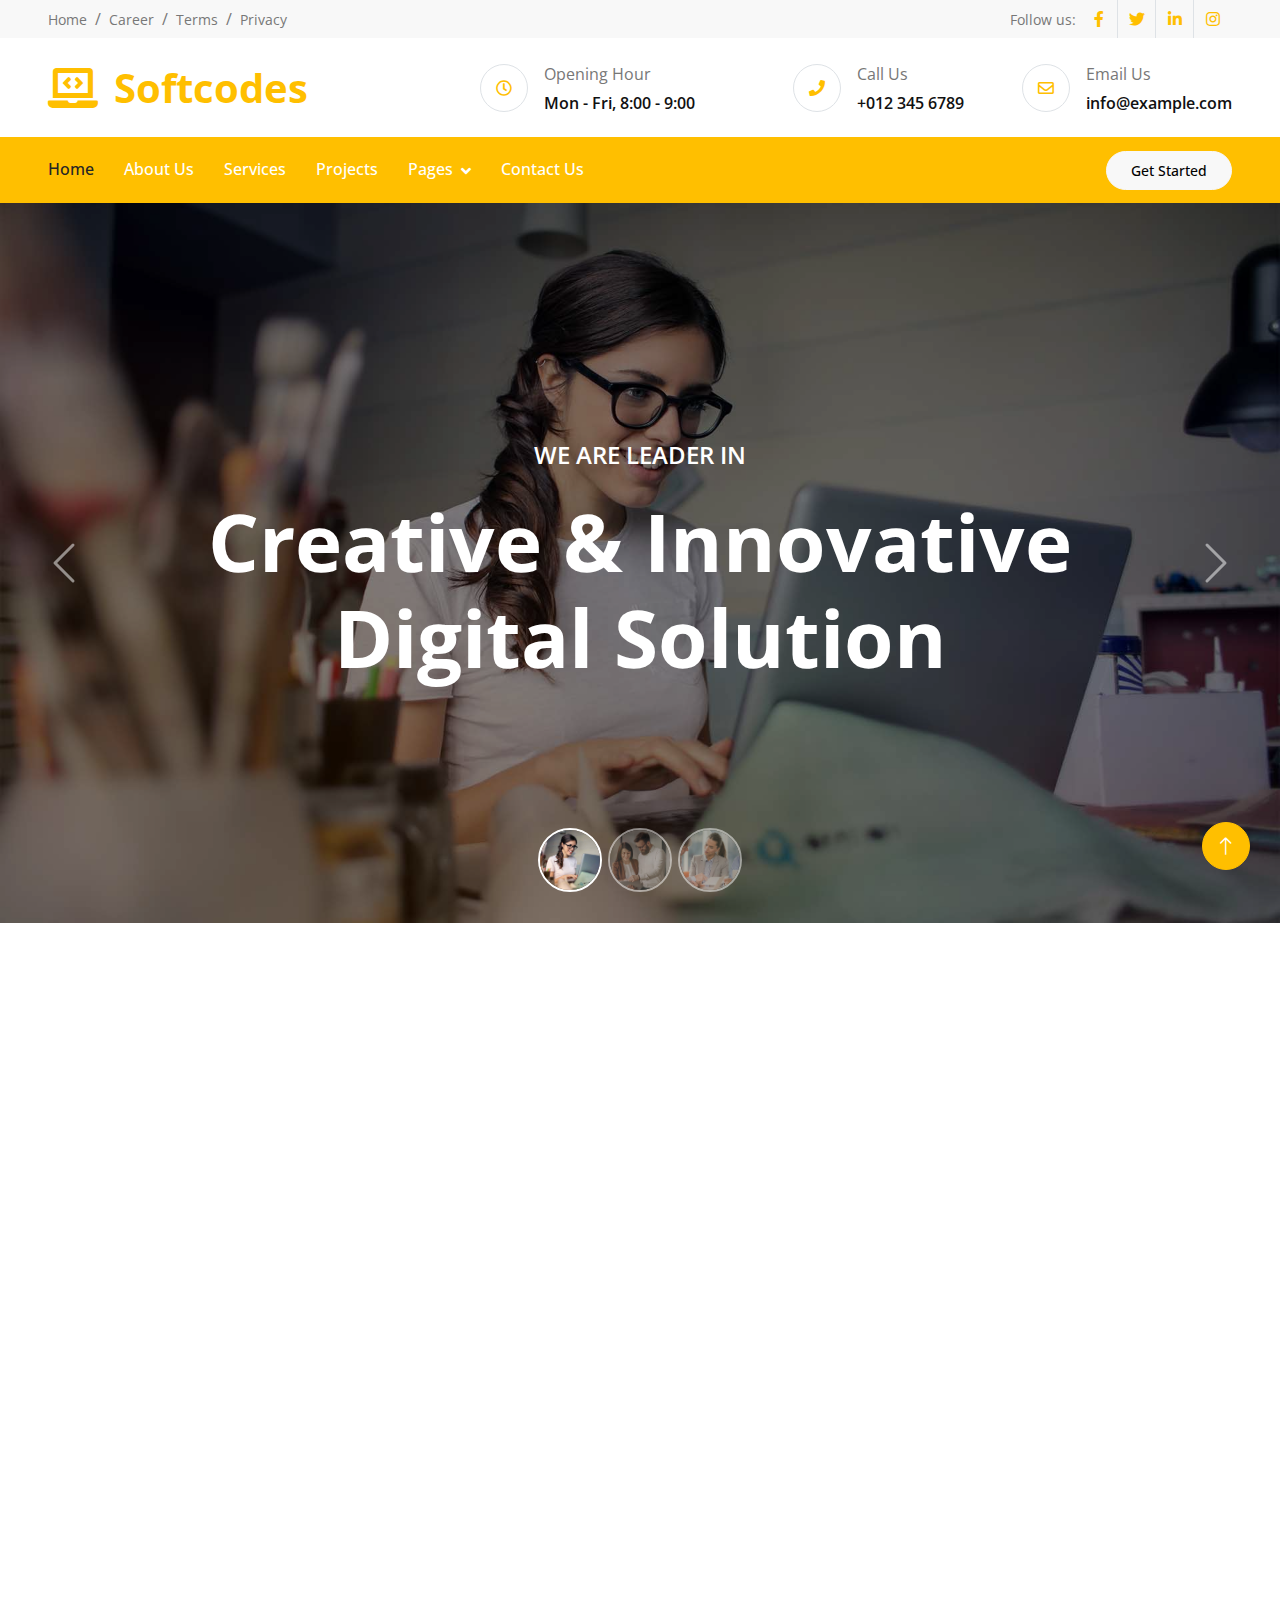
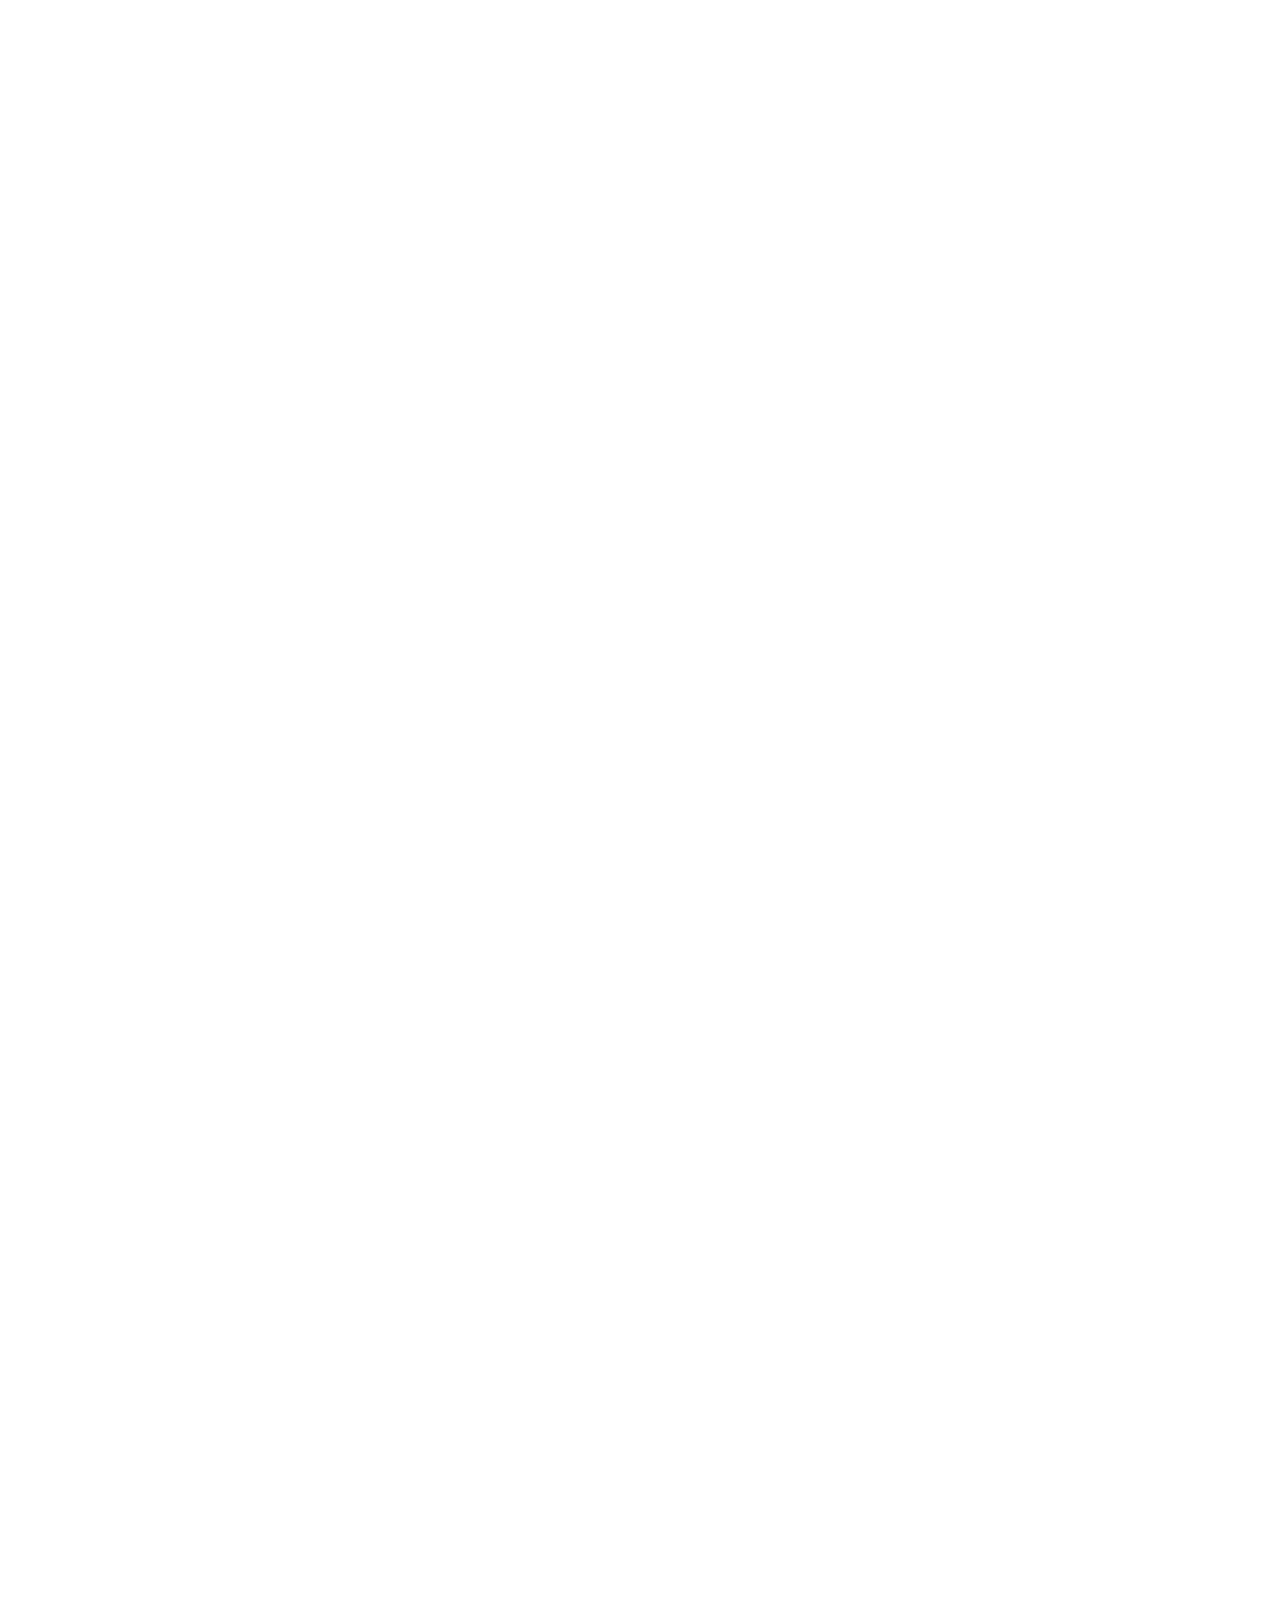
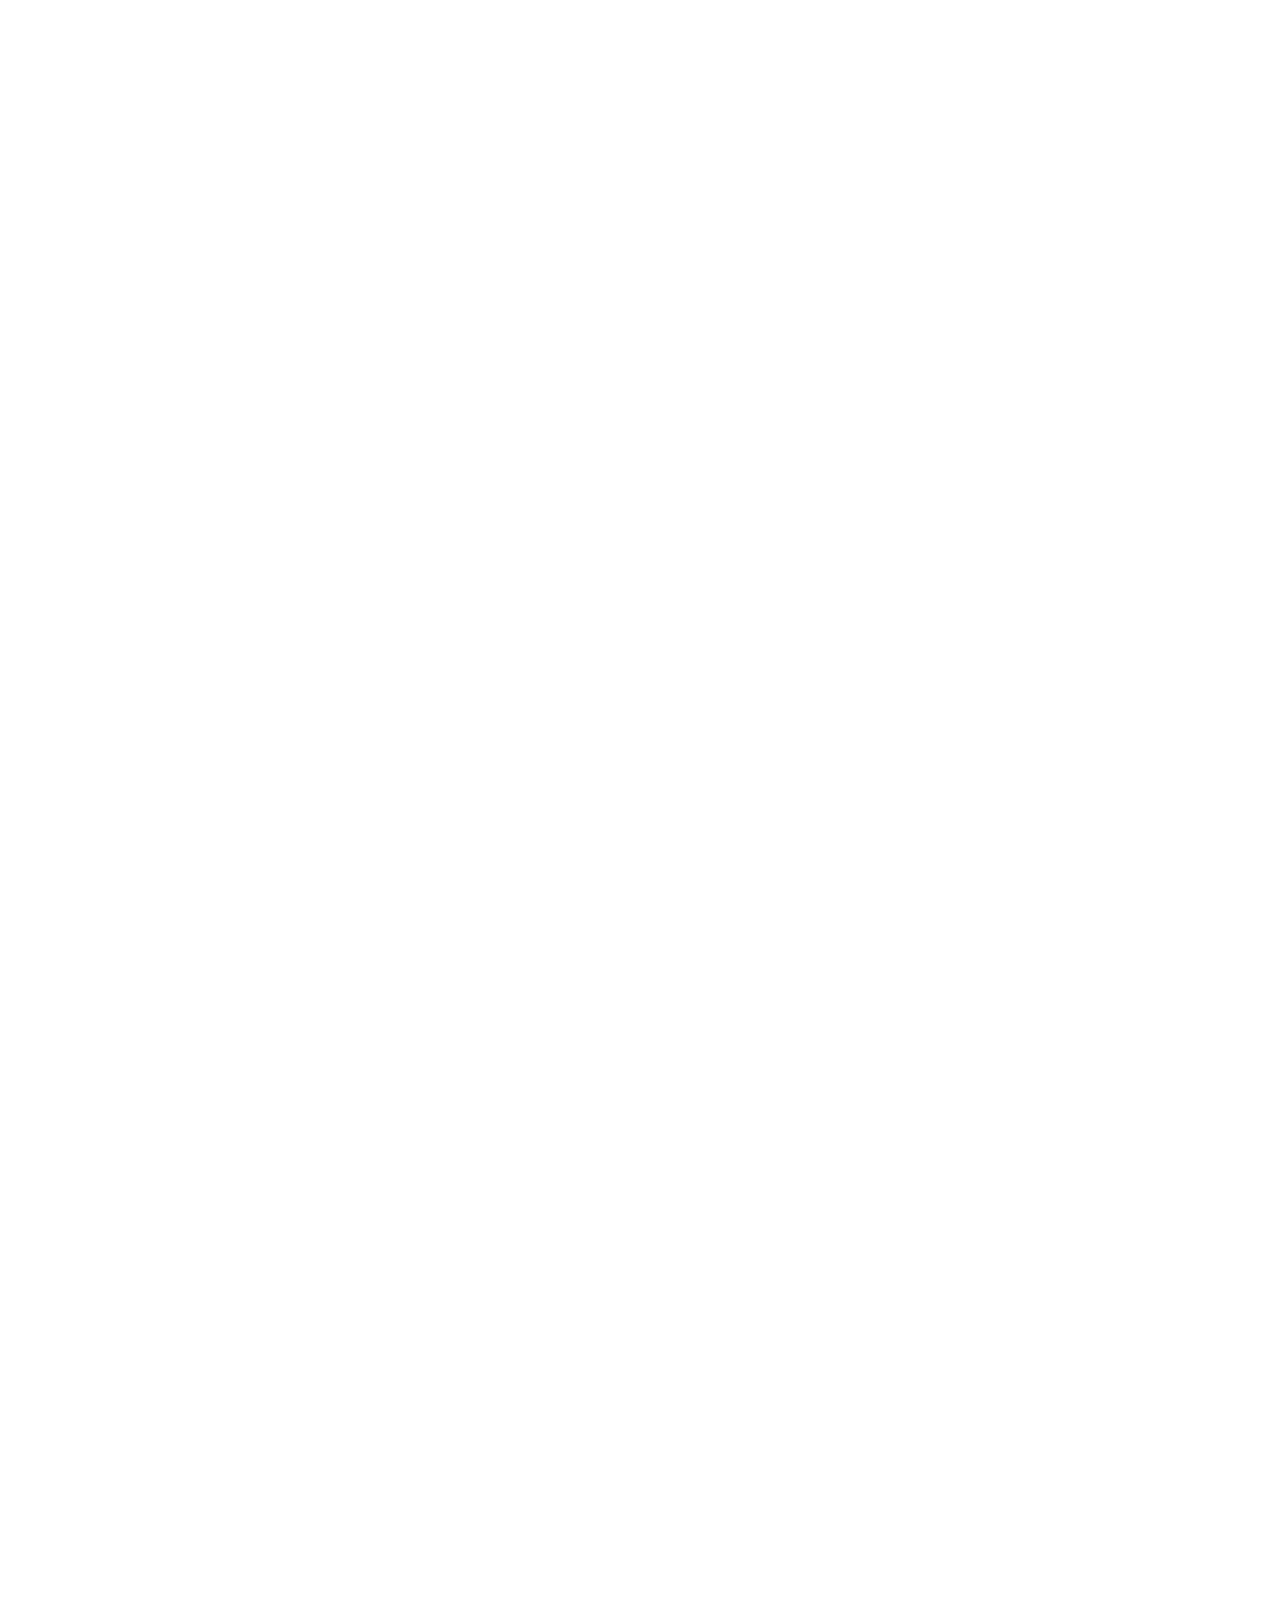
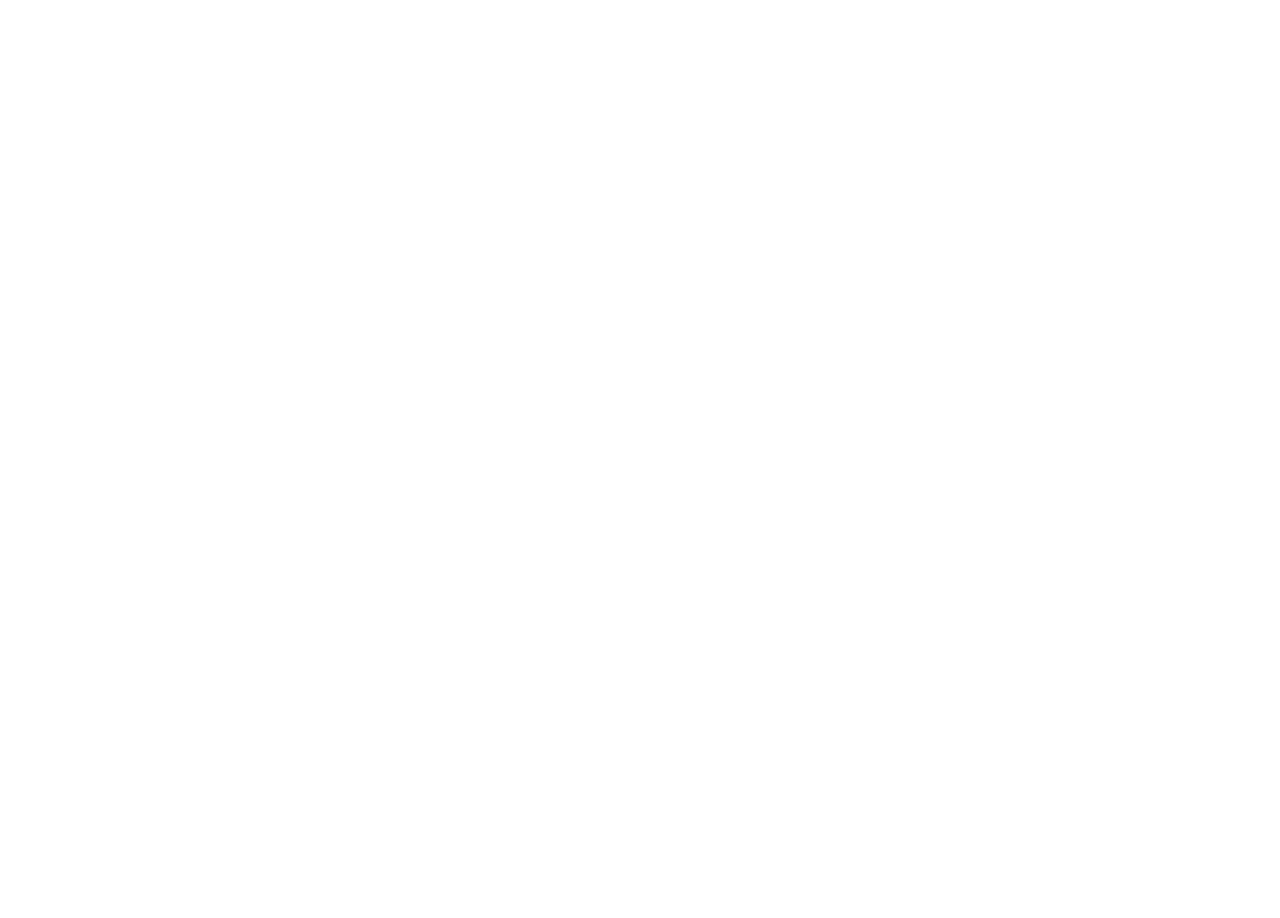
==== index.html @ efc0d829 "first commit" ====
<!DOCTYPE html>
<html lang="en">

<head>
    <meta charset="utf-8">
    <title>
        Softcodes Limited - Top Mobile App Development |Computer training center| Academic Research| Computer sales and repair services| ICT consultancy firm| Best ICT solutions in Western Uganda| Web Design & Development|Hosting company
    </title>
    <meta content="width=device-width, initial-scale=1.0" name="viewport">
    <meta content="" name="keywords">
    <meta content="" name="description">

    <!-- Favicon -->
    <link href="img/favicon.ico" rel="icon">

    <!-- Google Web Fonts -->
    <link rel="preconnect" href="https://fonts.googleapis.com">
    <link rel="preconnect" href="https://fonts.gstatic.com" crossorigin>
    <link href="https://fonts.googleapis.com/css2?family=Open+Sans:wght@400;500;600;700&display=swap" rel="stylesheet">

    <!-- Icon Font Stylesheet -->
    <link href="https://cdnjs.cloudflare.com/ajax/libs/font-awesome/5.10.0/css/all.min.css" rel="stylesheet">
    <link href="https://cdn.jsdelivr.net/npm/bootstrap-icons@1.4.1/font/bootstrap-icons.css" rel="stylesheet">

    <!-- Libraries Stylesheet -->
    <link href="lib/animate/animate.min.css" rel="stylesheet">
    <link href="lib/owlcarousel/assets/owl.carousel.min.css" rel="stylesheet">
    <link href="lib/lightbox/css/lightbox.min.css" rel="stylesheet">

    <!-- Customized Bootstrap Stylesheet -->
    <link href="css/bootstrap.min.css" rel="stylesheet">

    <!-- Our Stylesheet -->
    <link href="css/style.css" rel="stylesheet">
</head>

<body>
    <!-- Spinner Start -->
    <div id="spinner" class="show bg-white position-fixed translate-middle w-100 vh-100 top-50 start-50 d-flex align-items-center justify-content-center">
        <div class="spinner-border position-relative text-primary" style="width: 6rem; height: 6rem;" role="status"></div>
        <i class="fa fa-laptop-code fa-2x text-primary position-absolute top-50 start-50 translate-middle"></i>
    </div>
    <!-- Spinner End -->


    <!-- Topbar Start -->
    <div class="container-fluid bg-light px-0 wow fadeIn" data-wow-delay="0.1s">
        <div class="row gx-0 align-items-center d-none d-lg-flex">
            <div class="col-lg-6 px-5 text-start">
                <ol class="breadcrumb mb-0">
                    <li class="breadcrumb-item"><a class="small text-secondary" href="#">Home</a></li>
                    <li class="breadcrumb-item"><a class="small text-secondary" href="#">Career</a></li>
                    <li class="breadcrumb-item"><a class="small text-secondary" href="#">Terms</a></li>
                    <li class="breadcrumb-item"><a class="small text-secondary" href="#">Privacy</a></li>
                </ol>
            </div>
            <div class="col-lg-6 px-5 text-end">
                <small>Follow us:</small>
                <div class="h-100 d-inline-flex align-items-center">
                    <a class="btn-square text-primary border-end rounded-0" href=""><i class="fab fa-facebook-f"></i></a>
                    <a class="btn-square text-primary border-end rounded-0" href=""><i class="fab fa-twitter"></i></a>
                    <a class="btn-square text-primary border-end rounded-0" href=""><i class="fab fa-linkedin-in"></i></a>
                    <a class="btn-square text-primary pe-0" href=""><i class="fab fa-instagram"></i></a>
                </div>
            </div>
        </div>
    </div>
    <!-- Topbar End -->


    <!-- Brand & Contact Start -->
    <div class="container-fluid py-4 px-5 wow fadeIn" data-wow-delay="0.1s">
        <div class="row align-items-center top-bar">
            <div class="col-lg-4 col-md-12 text-center text-lg-start">
                <a href="" class="navbar-brand m-0 p-0">
                    <h1 class="fw-bold text-primary m-0"><i class="fa fa-laptop-code me-3"></i>Softcodes</h1>
                    <!-- <img src="img/logo.png" alt="Logo"> -->
                </a>
            </div>
            <div class="col-lg-8 col-md-7 d-none d-lg-block">
                <div class="row">
                    <div class="col-4">
                        <div class="d-flex align-items-center justify-content-end">
                            <div class="flex-shrink-0 btn-lg-square border rounded-circle">
                                <i class="far fa-clock text-primary"></i>
                            </div>
                            <div class="ps-3">
                                <p class="mb-2">Opening Hour</p>
                                <h6 class="mb-0">Mon - Fri, 8:00 - 9:00</h6>
                            </div>
                        </div>
                    </div>
                    <div class="col-4">
                        <div class="d-flex align-items-center justify-content-end">
                            <div class="flex-shrink-0 btn-lg-square border rounded-circle">
                                <i class="fa fa-phone text-primary"></i>
                            </div>
                            <div class="ps-3">
                                <p class="mb-2">Call Us</p>
                                <h6 class="mb-0">+012 345 6789</h6>
                            </div>
                        </div>
                    </div>
                    <div class="col-4">
                        <div class="d-flex align-items-center justify-content-end">
                            <div class="flex-shrink-0 btn-lg-square border rounded-circle">
                                <i class="far fa-envelope text-primary"></i>
                            </div>
                            <div class="ps-3">
                                <p class="mb-2">Email Us</p>
                                <h6 class="mb-0">info@example.com</h6>
                            </div>
                        </div>
                    </div>
                </div>
            </div>
        </div>
    </div>
    <!-- Brand & Contact End -->


    <!-- Navbar Start -->
    <nav class="navbar navbar-expand-lg bg-primary navbar-dark sticky-top py-lg-0 px-lg-5 wow fadeIn" data-wow-delay="0.1s">
        <a href="#" class="navbar-brand ms-3 d-lg-none">MENU</a>
        <button type="button" class="navbar-toggler me-3" data-bs-toggle="collapse" data-bs-target="#navbarCollapse">
            <span class="navbar-toggler-icon"></span>
        </button>
        <div class="collapse navbar-collapse" id="navbarCollapse">
            <div class="navbar-nav me-auto p-3 p-lg-0">
                <a href="index.html" class="nav-item nav-link active">Home</a>
                <a href="about.html" class="nav-item nav-link">About Us</a>
                <a href="service.html" class="nav-item nav-link">Services</a>
                <a href="project.html" class="nav-item nav-link">Projects</a>
                <div class="nav-item dropdown">
                    <a href="#" class="nav-link dropdown-toggle" data-bs-toggle="dropdown">Pages</a>
                    <div class="dropdown-menu border-0 rounded-0 rounded-bottom m-0">
                        <a href="feature.html" class="dropdown-item">Features</a>
                        <a href="team.html" class="dropdown-item">Our Team</a>
                        <a href="testimonial.html" class="dropdown-item">Testimonial</a>
                        <a href="404.html" class="dropdown-item">404 Page</a>
                    </div>
                </div>
                <a href="contact.html" class="nav-item nav-link">Contact Us</a>
            </div>
            <a href="#" class="btn btn-sm btn-light rounded-pill py-2 px-4 d-none d-lg-block">Get Started</a>
        </div>
    </nav>
    <!-- Navbar End -->


    <!-- Carousel Start -->
    <div class="container-fluid p-0 mb-5 wow fadeIn" data-wow-delay="0.1s">
        <div id="header-carousel" class="carousel slide" data-bs-ride="carousel">
            <div class="carousel-indicators">
                <button type="button" data-bs-target="#header-carousel" data-bs-slide-to="0" class="active" aria-current="true" aria-label="Slide 1">
                    <img class="img-fluid" src="img/carousel-1.jpg" alt="Image">
                </button>
                <button type="button" data-bs-target="#header-carousel" data-bs-slide-to="1" aria-label="Slide 2">
                    <img class="img-fluid" src="img/carousel-2.jpg" alt="Image">
                </button>
                <button type="button" data-bs-target="#header-carousel" data-bs-slide-to="2" aria-label="Slide 3">
                    <img class="img-fluid" src="img/carousel-3.jpg" alt="Image">
                </button>
            </div>
            <div class="carousel-inner">
                <div class="carousel-item active">
                    <img class="w-100" src="img/carousel-1.jpg" alt="Image">
                    <div class="carousel-caption">
                        <div class="p-3" style="max-width: 900px;">
                            <h4 class="text-white text-uppercase mb-4 animated zoomIn">We Are Leader In</h4>
                            <h1 class="display-1 text-white mb-0 animated zoomIn">Creative & Innovative Digital Solution</h1>
                        </div>
                    </div>
                </div>
                <div class="carousel-item">
                    <img class="w-100" src="img/carousel-2.jpg" alt="Image">
                    <div class="carousel-caption">
                        <div class="p-3" style="max-width: 900px;">
                            <h4 class="text-white text-uppercase mb-4 animated zoomIn">We Are Leader In</h4>
                            <h1 class="display-1 text-white mb-0 animated zoomIn">Creative & Innovative Digital Solution</h1>
                        </div>
                    </div>
                </div>
                <div class="carousel-item">
                    <img class="w-100" src="img/carousel-3.jpg" alt="Image">
                    <div class="carousel-caption">
                        <div class="p-3" style="max-width: 900px;">
                            <h4 class="text-white text-uppercase mb-4 animated zoomIn">We Are Leader In</h4>
                            <h1 class="display-1 text-white mb-0 animated zoomIn">Creative & Innovative Digital Solution</h1>
                        </div>
                    </div>
                </div>
            </div>
            <button class="carousel-control-prev" type="button" data-bs-target="#header-carousel"
                data-bs-slide="prev">
                <span class="carousel-control-prev-icon" aria-hidden="true"></span>
                <span class="visually-hidden">Previous</span>
            </button>
            <button class="carousel-control-next" type="button" data-bs-target="#header-carousel"
                data-bs-slide="next">
                <span class="carousel-control-next-icon" aria-hidden="true"></span>
                <span class="visually-hidden">Next</span>
            </button>
        </div>
    </div>
    <!-- Carousel End -->


    <!-- Facts Start -->
    <div class="container-xxl py-5">
        <div class="container">
            <div class="row g-4">
                <div class="col-lg-3 col-md-6 wow fadeInUp" data-wow-delay="0.1s">
                    <div class="fact-item bg-light rounded text-center h-100 p-5">
                        <i class="fa fa-certificate fa-4x text-primary mb-4"></i>
                        <h5 class="mb-3">Years Experience</h5>
                        <h1 class="display-5 mb-0" data-toggle="counter-up">1234</h1>
                    </div>
                </div>
                <div class="col-lg-3 col-md-6 wow fadeInUp" data-wow-delay="0.3s">
                    <div class="fact-item bg-light rounded text-center h-100 p-5">
                        <i class="fa fa-users-cog fa-4x text-primary mb-4"></i>
                        <h5 class="mb-3">Team Members</h5>
                        <h1 class="display-5 mb-0" data-toggle="counter-up">1234</h1>
                    </div>
                </div>
                <div class="col-lg-3 col-md-6 wow fadeInUp" data-wow-delay="0.5s">
                    <div class="fact-item bg-light rounded text-center h-100 p-5">
                        <i class="fa fa-users fa-4x text-primary mb-4"></i>
                        <h5 class="mb-3">Satisfied Clients</h5>
                        <h1 class="display-5 mb-0" data-toggle="counter-up">1234</h1>
                    </div>
                </div>
                <div class="col-lg-3 col-md-6 wow fadeInUp" data-wow-delay="0.7s">
                    <div class="fact-item bg-light rounded text-center h-100 p-5">
                        <i class="fa fa-check fa-4x text-primary mb-4"></i>
                        <h5 class="mb-3">Projects Done</h5>
                        <h1 class="display-5 mb-0" data-toggle="counter-up">1234</h1>
                    </div>
                </div>
            </div>
        </div>
    </div>
    <!-- Facts End -->


    <!-- About Start -->
    <div class="container-xxl py-5">
        <div class="container">
            <div class="row g-5">
                <div class="col-lg-6 wow fadeInUp" data-wow-delay="0.1s">
                    <div class="img-border">
                        <img class="img-fluid" src="img/about.jpg" alt="">
                    </div>
                </div>
                <div class="col-lg-6 wow fadeInUp" data-wow-delay="0.5s">
                    <div class="h-100">
                        <h6 class="section-title bg-white text-start text-primary pe-3">About Us</h6>
                        <h1 class="display-6 mb-4">#1 Digital Solution With <span class="text-primary">10 Years</span> Of Experience</h1>
                        <p>Tempor erat elitr rebum at clita. Diam dolor diam ipsum sit. Aliqu diam amet diam et eos. Clita erat ipsum et lorem et sit, sed stet lorem sit clita duo justo magna dolore erat amet</p>
                        <p class="mb-4">Stet no et lorem dolor et diam, amet duo ut dolore vero eos. No stet est diam rebum amet diam ipsum. Clita clita labore, dolor duo nonumy clita sit at, sed sit sanctus dolor eos.</p>
                        <div class="d-flex align-items-center mb-4 pb-2">
                            <img class="flex-shrink-0 rounded-circle" src="img/team-1.jpg" alt="" style="width: 50px; height: 50px;">
                            <div class="ps-4">
                                <h6>Jhon Doe</h6>
                                <small>SEO & Founder</small>
                            </div>
                        </div>
                        <a class="btn btn-primary rounded-pill py-3 px-5" href="">Read More</a>
                    </div>
                </div>
            </div>
        </div>
    </div>
    <!-- About End -->


    <!-- Service Start -->
    <div class="container-xxl py-5">
        <div class="container">
            <div class="text-center mx-auto mb-5 wow fadeInUp" data-wow-delay="0.1s" style="max-width: 600px;">
                <h6 class="section-title bg-white text-center text-primary px-3">Services</h6>
                <h1 class="display-6 mb-4">We Focuse On Making The Best In All Sectors</h1>
            </div>
            <div class="row g-4">
                <div class="col-lg-4 col-md-6 wow fadeInUp" data-wow-delay="0.1s">
                    <a class="service-item d-block rounded text-center h-100 p-4" href="">
                        <img class="img-fluid rounded mb-4" src="img/service-1.jpg" alt="">
                        <h4 class="mb-0">Web Design</h4>
                    </a>
                </div>
                <div class="col-lg-4 col-md-6 wow fadeInUp" data-wow-delay="0.3s">
                    <a class="service-item d-block rounded text-center h-100 p-4" href="">
                        <img class="img-fluid rounded mb-4" src="img/service-2.jpg" alt="">
                        <h4 class="mb-0">App Development</h4>
                    </a>
                </div>
                <div class="col-lg-4 col-md-6 wow fadeInUp" data-wow-delay="0.5s">
                    <a class="service-item d-block rounded text-center h-100 p-4" href="">
                        <img class="img-fluid rounded mb-4" src="img/service-3.jpg" alt="">
                        <h4 class="mb-0">SEO Optimization</h4>
                    </a>
                </div>
                <div class="col-lg-4 col-md-6 wow fadeInUp" data-wow-delay="0.1s">
                    <a class="service-item d-block rounded text-center h-100 p-4" href="">
                        <img class="img-fluid rounded mb-4" src="img/service-4.jpg" alt="">
                        <h4 class="mb-0">Social Marketing</h4>
                    </a>
                </div>
                <div class="col-lg-4 col-md-6 wow fadeInUp" data-wow-delay="0.3s">
                    <a class="service-item d-block rounded text-center h-100 p-4" href="">
                        <img class="img-fluid rounded mb-4" src="img/service-5.jpg" alt="">
                        <h4 class="mb-0">Email Marketing</h4>
                    </a>
                </div>
                <div class="col-lg-4 col-md-6 wow fadeInUp" data-wow-delay="0.5s">
                    <a class="service-item d-block rounded text-center h-100 p-4" href="">
                        <img class="img-fluid rounded mb-4" src="img/service-6.jpg" alt="">
                        <h4 class="mb-0">PPC Advertising</h4>
                    </a>
                </div>
            </div>
        </div>
    </div>
    <!-- Service End -->


    <!-- Feature Start -->
    <div class="container-xxl py-5">
        <div class="container">
            <div class="row g-5">
                <div class="col-lg-6 wow fadeInUp" data-wow-delay="0.1s">
                    <div class="h-100">
                        <h6 class="section-title bg-white text-start text-primary pe-3">Why Choose Us</h6>
                        <h1 class="display-6 mb-4">Why People Trust Us? Learn About Us!</h1>
                        <p class="mb-4">Tempor erat elitr rebum at clita. Diam dolor diam ipsum sit. Aliqu diam amet diam et eos. Clita erat ipsum et lorem et sit, sed stet lorem sit clita duo justo magna dolore erat amet</p>
                        <div class="row g-4">
                            <div class="col-12">
                                <div class="skill">
                                    <div class="d-flex justify-content-between">
                                        <p class="mb-2">Digital Marketing</p>
                                        <p class="mb-2">85%</p>
                                    </div>
                                    <div class="progress">
                                        <div class="progress-bar bg-primary" role="progressbar" aria-valuenow="85" aria-valuemin="0" aria-valuemax="100"></div>
                                    </div>
                                </div>
                            </div>
                            <div class="col-12">
                                <div class="skill">
                                    <div class="d-flex justify-content-between">
                                        <p class="mb-2">SEO & Backlinks</p>
                                        <p class="mb-2">90%</p>
                                    </div>
                                    <div class="progress">
                                        <div class="progress-bar bg-primary" role="progressbar" aria-valuenow="90" aria-valuemin="0" aria-valuemax="100"></div>
                                    </div>
                                </div>
                            </div>
                            <div class="col-12">
                                <div class="skill">
                                    <div class="d-flex justify-content-between">
                                        <p class="mb-2">Design & Development</p>
                                        <p class="mb-2">95%</p>
                                    </div>
                                    <div class="progress">
                                        <div class="progress-bar bg-primary" role="progressbar" aria-valuenow="95" aria-valuemin="0" aria-valuemax="100"></div>
                                    </div>
                                </div>
                            </div>
                        </div>
                    </div>
                </div>
                <div class="col-lg-6 wow fadeInUp" data-wow-delay="0.5s">
                    <div class="img-border">
                        <img class="img-fluid" src="img/feature.jpg" alt="">
                    </div>
                </div>
            </div>
        </div>
    </div>
    <!-- Feature End -->


    <!-- Project Start -->
    <div class="container-xxl py-5">
        <div class="container">
            <div class="text-center mx-auto mb-5 wow fadeInUp" data-wow-delay="0.1s" style="max-width: 600px;">
                <h6 class="section-title bg-white text-center text-primary px-3">Our Projects</h6>
                <h1 class="display-6 mb-4">Learn More About Our Complete Projects</h1>
            </div>
            <div class="owl-carousel project-carousel wow fadeInUp" data-wow-delay="0.1s">
                <div class="project-item border rounded h-100 p-4" data-dot="01">
                    <div class="position-relative mb-4">
                        <img class="img-fluid rounded" src="img/project-1.jpg" alt="">
                        <a href="img/project-1.jpg" data-lightbox="project"><i class="fa fa-eye fa-2x"></i></a>
                    </div>
                    <h6>UI / UX Design</h6>
                    <span>Digital agency website design and development</span>
                </div>
                <div class="project-item border rounded h-100 p-4" data-dot="02">
                    <div class="position-relative mb-4">
                        <img class="img-fluid rounded" src="img/project-2.jpg" alt="">
                        <a href="img/project-2.jpg" data-lightbox="project"><i class="fa fa-eye fa-2x"></i></a>
                    </div>
                    <h6>UI / UX Design</h6>
                    <span>Digital agency website design and development</span>
                </div>
                <div class="project-item border rounded h-100 p-4" data-dot="03">
                    <div class="position-relative mb-4">
                        <img class="img-fluid rounded" src="img/project-3.jpg" alt="">
                        <a href="img/project-2.jpg" data-lightbox="project"><i class="fa fa-eye fa-2x"></i></a>
                    </div>
                    <h6>UI / UX Design</h6>
                    <span>Digital agency website design and development</span>
                </div>
                <div class="project-item border rounded h-100 p-4" data-dot="04">
                    <div class="position-relative mb-4">
                        <img class="img-fluid rounded" src="img/project-4.jpg" alt="">
                        <a href="img/project-4.jpg" data-lightbox="project"><i class="fa fa-eye fa-2x"></i></a>
                    </div>
                    <h6>UI / UX Design</h6>
                    <span>Digital agency website design and development</span>
                </div>
                <div class="project-item border rounded h-100 p-4" data-dot="05">
                    <div class="position-relative mb-4">
                        <img class="img-fluid rounded" src="img/project-5.jpg" alt="">
                        <a href="img/project-5.jpg" data-lightbox="project"><i class="fa fa-eye fa-2x"></i></a>
                    </div>
                    <h6>UI / UX Design</h6>
                    <span>Digital agency website design and development</span>
                </div>
                <div class="project-item border rounded h-100 p-4" data-dot="06">
                    <div class="position-relative mb-4">
                        <img class="img-fluid rounded" src="img/project-6.jpg" alt="">
                        <a href="img/project-6.jpg" data-lightbox="project"><i class="fa fa-eye fa-2x"></i></a>
                    </div>
                    <h6>UI / UX Design</h6>
                    <span>Digital agency website design and development</span>
                </div>
                <div class="project-item border rounded h-100 p-4" data-dot="07">
                    <div class="position-relative mb-4">
                        <img class="img-fluid rounded" src="img/project-7.jpg" alt="">
                        <a href="img/project-7.jpg" data-lightbox="project"><i class="fa fa-eye fa-2x"></i></a>
                    </div>
                    <h6>UI / UX Design</h6>
                    <span>Digital agency website design and development</span>
                </div>
                <div class="project-item border rounded h-100 p-4" data-dot="08">
                    <div class="position-relative mb-4">
                        <img class="img-fluid rounded" src="img/project-8.jpg" alt="">
                        <a href="img/project-8.jpg" data-lightbox="project"><i class="fa fa-eye fa-2x"></i></a>
                    </div>
                    <h6>UI / UX Design</h6>
                    <span>Digital agency website design and development</span>
                </div>
                <div class="project-item border rounded h-100 p-4" data-dot="09">
                    <div class="position-relative mb-4">
                        <img class="img-fluid rounded" src="img/project-9.jpg" alt="">
                        <a href="img/project-9.jpg" data-lightbox="project"><i class="fa fa-eye fa-2x"></i></a>
                    </div>
                    <h6>UI / UX Design</h6>
                    <span>Digital agency website design and development</span>
                </div>
                <div class="project-item border rounded h-100 p-4" data-dot="10">
                    <div class="position-relative mb-4">
                        <img class="img-fluid rounded" src="img/project-10.jpg" alt="">
                        <a href="img/project-10.jpg" data-lightbox="project"><i class="fa fa-eye fa-2x"></i></a>
                    </div>
                    <h6>UI / UX Design</h6>
                    <span>Digital agency website design and development</span>
                </div>
            </div>
        </div>
    </div>
    <!-- Project End -->


    <!-- Team Start -->
    <div class="container-xxl py-5">
        <div class="container">
            <div class="text-center mx-auto mb-5 wow fadeInUp" data-wow-delay="0.1s" style="max-width: 600px;">
                <h6 class="section-title bg-white text-center text-primary px-3">Our Team</h6>
                <h1 class="display-6 mb-4">We Are A Creative Team For Your Dream Project</h1>
            </div>
            <div class="row g-4">
                <div class="col-lg-4 col-md-6 wow fadeInUp" data-wow-delay="0.1s">
                    <div class="team-item text-center p-4">
                        <img class="img-fluid border rounded-circle w-75 p-2 mb-4" src="img/team-1.jpg" alt="">
                        <div class="team-text">
                            <div class="team-title">
                                <h5>Full Name</h5>
                                <span>Designation</span>
                            </div>
                            <div class="team-social">
                                <a class="btn btn-square btn-primary rounded-circle" href=""><i class="fab fa-facebook-f"></i></a>
                                <a class="btn btn-square btn-primary rounded-circle" href=""><i class="fab fa-twitter"></i></a>
                                <a class="btn btn-square btn-primary rounded-circle" href=""><i class="fab fa-instagram"></i></a>
                            </div>
                        </div>
                    </div>
                </div>
                <div class="col-lg-4 col-md-6 wow fadeInUp" data-wow-delay="0.3s">
                    <div class="team-item text-center p-4">
                        <img class="img-fluid border rounded-circle w-75 p-2 mb-4" src="img/team-2.jpg" alt="">
                        <div class="team-text">
                            <div class="team-title">
                                <h5>Full Name</h5>
                                <span>Designation</span>
                            </div>
                            <div class="team-social">
                                <a class="btn btn-square btn-primary rounded-circle" href=""><i class="fab fa-facebook-f"></i></a>
                                <a class="btn btn-square btn-primary rounded-circle" href=""><i class="fab fa-twitter"></i></a>
                                <a class="btn btn-square btn-primary rounded-circle" href=""><i class="fab fa-instagram"></i></a>
                            </div>
                        </div>
                    </div>
                </div>
                <div class="col-lg-4 col-md-6 wow fadeInUp" data-wow-delay="0.5s">
                    <div class="team-item text-center p-4">
                        <img class="img-fluid border rounded-circle w-75 p-2 mb-4" src="img/team-3.jpg" alt="">
                        <div class="team-text">
                            <div class="team-title">
                                <h5>Full Name</h5>
                                <span>Designation</span>
                            </div>
                            <div class="team-social">
                                <a class="btn btn-square btn-primary rounded-circle" href=""><i class="fab fa-facebook-f"></i></a>
                                <a class="btn btn-square btn-primary rounded-circle" href=""><i class="fab fa-twitter"></i></a>
                                <a class="btn btn-square btn-primary rounded-circle" href=""><i class="fab fa-instagram"></i></a>
                            </div>
                        </div>
                    </div>
                </div>
            </div>
        </div>
    </div>
    <!-- Team End -->


    <!-- Testimonial Start -->
    <div class="container-xxl py-5">
        <div class="container">
            <div class="text-center mx-auto mb-5 wow fadeInUp" data-wow-delay="0.1s" style="max-width: 600px;">
                <h6 class="section-title bg-white text-center text-primary px-3">Testimonial</h6>
                <h1 class="display-6 mb-4">What Our Clients Say!</h1>
            </div>
            <div class="owl-carousel testimonial-carousel wow fadeInUp" data-wow-delay="0.1s">
                <div class="testimonial-item bg-light rounded p-4">
                    <div class="d-flex align-items-center mb-4">
                        <img class="flex-shrink-0 rounded-circle border p-1" src="img/testimonial-1.jpg" alt="">
                        <div class="ms-4">
                            <h5 class="mb-1">Client Name</h5>
                            <span>Profession</span>
                        </div>
                    </div>
                    <p class="mb-0">Tempor erat elitr rebum at clita. Diam dolor diam ipsum sit diam amet diam et eos. Clita erat ipsum et lorem et sit.</p>
                </div>
                <div class="testimonial-item bg-light rounded p-4">
                    <div class="d-flex align-items-center mb-4">
                        <img class="flex-shrink-0 rounded-circle border p-1" src="img/testimonial-2.jpg" alt="">
                        <div class="ms-4">
                            <h5 class="mb-1">Client Name</h5>
                            <span>Profession</span>
                        </div>
                    </div>
                    <p class="mb-0">Tempor erat elitr rebum at clita. Diam dolor diam ipsum sit diam amet diam et eos. Clita erat ipsum et lorem et sit.</p>
                </div>
                <div class="testimonial-item bg-light rounded p-4">
                    <div class="d-flex align-items-center mb-4">
                        <img class="flex-shrink-0 rounded-circle border p-1" src="img/testimonial-3.jpg" alt="">
                        <div class="ms-4">
                            <h5 class="mb-1">Client Name</h5>
                            <span>Profession</span>
                        </div>
                    </div>
                    <p class="mb-0">Tempor erat elitr rebum at clita. Diam dolor diam ipsum sit diam amet diam et eos. Clita erat ipsum et lorem et sit.</p>
                </div>
                <div class="testimonial-item bg-light rounded p-4">
                    <div class="d-flex align-items-center mb-4">
                        <img class="flex-shrink-0 rounded-circle border p-1" src="img/testimonial-4.jpg" alt="">
                        <div class="ms-4">
                            <h5 class="mb-1">Client Name</h5>
                            <span>Profession</span>
                        </div>
                    </div>
                    <p class="mb-0">Tempor erat elitr rebum at clita. Diam dolor diam ipsum sit diam amet diam et eos. Clita erat ipsum et lorem et sit.</p>
                </div>
            </div>
        </div>
    </div>
    <!-- Testimonial End -->


    <!-- Footer Start -->
    <div class="container-fluid bg-dark text-body footer mt-5 pt-5 wow fadeIn" data-wow-delay="0.1s">
        <div class="container py-5">
            <div class="row g-5">
                <div class="col-lg-3 col-md-6">
                    <h5 class="text-light mb-4">Address</h5>
                    <p class="mb-2"><i class="fa fa-map-marker-alt me-3"></i>123 Street, New York, USA</p>
                    <p class="mb-2"><i class="fa fa-phone-alt me-3"></i>+012 345 67890</p>
                    <p class="mb-2"><i class="fa fa-envelope me-3"></i>info@example.com</p>
                    <div class="d-flex pt-2">
                        <a class="btn btn-square btn-outline-secondary rounded-circle me-1" href=""><i class="fab fa-twitter"></i></a>
                        <a class="btn btn-square btn-outline-secondary rounded-circle me-1" href=""><i class="fab fa-facebook-f"></i></a>
                        <a class="btn btn-square btn-outline-secondary rounded-circle me-1" href=""><i class="fab fa-youtube"></i></a>
                        <a class="btn btn-square btn-outline-secondary rounded-circle me-0" href=""><i class="fab fa-linkedin-in"></i></a>
                    </div>
                </div>
                <div class="col-lg-3 col-md-6">
                    <h5 class="text-light mb-4">Quick Links</h5>
                    <a class="btn btn-link" href="">About Us</a>
                    <a class="btn btn-link" href="">Contact Us</a>
                    <a class="btn btn-link" href="">Our Services</a>
                    <a class="btn btn-link" href="">Terms & Condition</a>
                    <a class="btn btn-link" href="">Support</a>
                </div>
                <div class="col-lg-3 col-md-6">
                    <h5 class="text-light mb-4">Gallery</h5>
                    <div class="row g-2">
                        <div class="col-4">
                            <img class="img-fluid rounded" src="img/project-1.jpg" alt="Image">
                        </div>
                        <div class="col-4">
                            <img class="img-fluid rounded" src="img/project-2.jpg" alt="Image">
                        </div>
                        <div class="col-4">
                            <img class="img-fluid rounded" src="img/project-3.jpg" alt="Image">
                        </div>
                        <div class="col-4">
                            <img class="img-fluid rounded" src="img/project-4.jpg" alt="Image">
                        </div>
                        <div class="col-4">
                            <img class="img-fluid rounded" src="img/project-5.jpg" alt="Image">
                        </div>
                        <div class="col-4">
                            <img class="img-fluid rounded" src="img/project-6.jpg" alt="Image">
                        </div>
                    </div>
                </div>
                <div class="col-lg-3 col-md-6">
                    <h5 class="text-light mb-4">Newsletter</h5>
                    <p>Dolor amet sit justo amet elitr clita ipsum elitr est.</p>
                    <div class="position-relative mx-auto" style="max-width: 400px;">
                        <input class="form-control bg-transparent border-secondary w-100 py-3 ps-4 pe-5" type="text" placeholder="Your email">
                        <button type="button" class="btn btn-primary py-2 position-absolute top-0 end-0 mt-2 me-2">SignUp</button>
                    </div>
                </div>
            </div>
        </div>
        <div class="container-fluid copyright">
            <div class="container">
                <div class="row">
                    <div class="col-md-6 text-center text-md-start mb-3 mb-md-0">
                        &copy; <a href="#">Your Site Name</a>, All Right Reserved.
                    </div>
                    <div class="col-md-6 text-center text-md-end">
                        <!--/*** This template is free as long as you keep the footer author’s credit link/attribution link/backlink. If you'd like to use the template without the footer author’s credit link/attribution link/backlink, you can purchase the Credit Removal License from "https://htmlcodex.com/credit-removal". Thank you for your support. ***/-->
                        Designed By <a href="https://htmlcodex.com">HTML Codex</a>
                        <br>Distributed By: <a class="border-bottom" href="https://themewagon.com" target="_blank">ThemeWagon</a>
                    </div>
                </div>
            </div>
        </div>
    </div>
    <!-- Footer End -->


    <!-- Back to Top -->
    <a href="#" class="btn btn-lg btn-primary btn-lg-square rounded-circle back-to-top"><i class="bi bi-arrow-up"></i></a>


    <!-- JavaScript Libraries -->
    <script src="https://code.jquery.com/jquery-3.4.1.min.js"></script>
    <script src="https://cdn.jsdelivr.net/npm/bootstrap@5.0.0/dist/js/bootstrap.bundle.min.js"></script>
    <script src="lib/wow/wow.min.js"></script>
    <script src="lib/easing/easing.min.js"></script>
    <script src="lib/waypoints/waypoints.min.js"></script>
    <script src="lib/counterup/counterup.min.js"></script>
    <script src="lib/owlcarousel/owl.carousel.min.js"></script>
    <script src="lib/lightbox/js/lightbox.min.js"></script>

    <!-- Template Javascript -->
    <script src="js/main.js"></script>
</body>

</html>
---- css/style.css ----
/********** Template CSS **********/
:root {
    --primary: #FFBF00;
    --secondary: #777777;
    --light: #F8F8F8;
    --dark: #252525;
}

.back-to-top {
    position: fixed;
    display: none;
    right: 30px;
    bottom: 30px;
    z-index: 99;
}


/*** Spinner ***/
#spinner {
    opacity: 0;
    visibility: hidden;
    transition: opacity .5s ease-out, visibility 0s linear .5s;
    z-index: 99999;
}

#spinner.show {
    transition: opacity .5s ease-out, visibility 0s linear 0s;
    visibility: visible;
    opacity: 1;
}


/*** Button ***/
.btn {
    font-weight: 500;
    transition: .5s;
}

.btn.btn-primary {
    color: #FFFFFF;
}

.btn-square {
    width: 38px;
    height: 38px;
}

.btn-sm-square {
    width: 32px;
    height: 32px;
}

.btn-lg-square {
    width: 48px;
    height: 48px;
}

.btn-square,
.btn-sm-square,
.btn-lg-square {
    padding: 0;
    display: flex;
    align-items: center;
    justify-content: center;
    font-weight: normal;
}


/*** Navbar ***/
.navbar .dropdown-toggle::after {
    border: none;
    content: "\f107";
    font-family: "Font Awesome 5 Free";
    font-weight: 900;
    vertical-align: middle;
    margin-left: 8px;
}

.navbar .navbar-nav .nav-link {
    margin-right: 30px;
    padding: 20px 0;
    color: #FFFFFF;
    font-weight: 500;
    outline: none;
}

.navbar .navbar-nav .nav-link:hover,
.navbar .navbar-nav .nav-link.active {
    color: var(--dark);
}

.navbar.sticky-top {
    top: -100px;
    transition: .5s;
}

@media (max-width: 991.98px) {
    .navbar .navbar-nav .nav-link {
        margin-right: 0;
        padding: 8px 0;
    }

    .navbar .navbar-nav {
        margin-top: 8px;
        border-top: 1px solid rgba(256, 256, 256, .1)
    }
}

@media (min-width: 992px) {
    .navbar .nav-item .dropdown-menu {
        display: block;
        visibility: hidden;
        top: 100%;
        transform: rotateX(-75deg);
        transform-origin: 0% 0%;
        transition: .5s;
        opacity: 0;
    }

    .navbar .nav-item:hover .dropdown-menu {
        transform: rotateX(0deg);
        visibility: visible;
        transition: .5s;
        opacity: 1;
    }
}


/*** Header ***/
#header-carousel .carousel-caption {
    top: 0;
    left: 0;
    right: 0;
    bottom: 0;
    display: flex;
    flex-direction: column;
    align-items: center;
    justify-content: center;
    background: rgba(0, 0, 0, .5);
    z-index: 1;
}

#header-carousel .carousel-control-prev,
#header-carousel .carousel-control-next {
    width: 10%;
}

#header-carousel .carousel-control-prev-icon,
#header-carousel .carousel-control-next-icon {
    width: 3rem;
    height: 3rem;
}

@media (max-width: 768px) {
    #header-carousel .carousel-item {
        position: relative;
        min-height: 500px;
    }
    
    #header-carousel .carousel-item img {
        position: absolute;
        width: 100%;
        height: 100%;
        object-fit: cover;
    }
}

#header-carousel .carousel-indicators [data-bs-target] {
    width: 60px;
    height: 60px;
    text-indent: 0;
    margin-bottom: 15px;
    border: 2px solid #FFFFFF;
    border-radius: 60px;
    overflow: hidden;
}

#header-carousel .carousel-indicators [data-bs-target] img {
    width: 100%;
    height: 100%;
    object-fit: cover;
}

.page-header {
    background: linear-gradient(rgba(0, 0, 0, .5), rgba(0, 0, 0, .5)), url(../img/carousel-1.jpg) center center no-repeat;
    background-size: cover;
}

.breadcrumb-item+.breadcrumb-item::before {
    color: var(--secondary);
}

.page-header .breadcrumb-item+.breadcrumb-item::before {
    color: var(--light);
}


/*** Section Title ***/
.section-title {
    position: relative;
    display: inline-block;
    text-transform: uppercase;
}

.section-title::before {
    position: absolute;
    content: "";
    width: calc(100% + 80px);
    height: 2px;
    top: 4px;
    left: -40px;
    background: var(--primary);
    z-index: -1;
}

.section-title::after {
    position: absolute;
    content: "";
    width: calc(100% + 120px);
    height: 2px;
    bottom: 4px;
    left: -60px;
    background: var(--primary);
    z-index: -1;
}

.section-title.text-start::before {
    width: calc(100% + 40px);
    left: 0;
}

.section-title.text-start::after {
    width: calc(100% + 60px);
    left: 0;
}



/*** Img Border ***/
.img-border {
    position: relative;
    height: 100%;
    min-height: 400px;
}

.img-border::before {
    position: absolute;
    content: "";
    top: 0;
    left: 0;
    right: 3rem;
    bottom: 3rem;
    border: 5px solid var(--primary);
    border-radius: 6px;
}

.img-border img {
    position: absolute;
    top: 3rem;
    left: 3rem;
    width: calc(100% - 3rem);
    height: calc(100% - 3rem);
    object-fit: cover;
    border-radius: 6px;
}


/*** Facts ***/
.fact-item {
    transition: .5s;
}

.fact-item:hover {
    margin-top: -10px;
    background: #FFFFFF !important;
    box-shadow: 0 0 45px rgba(0, 0, 0, .07);
}


/*** Service ***/
.service-item {
    box-shadow: 0 0 45px rgba(0, 0, 0, .07);
    border: 1px solid transparent;
    transition: .5s;
}

.service-item:hover {
    margin-top: -10px;
    box-shadow: none;
    border: 1px solid #DEE2E6;
}


/*** Feature ***/
.progress {
    height: 5px;
}

.progress .progress-bar {
    width: 0px;
    transition: 3s;
}


/*** Project ***/
.project-item a {
    position: absolute;
    width: 100%;
    height: 100%;
    top: 0;
    left: 0;
    display: flex;
    align-items: center;
    justify-content: center;
    color: #FFFFFF;
    background: rgba(0, 0, 0, .5);
    border-radius: 6px;
    opacity: 0;
    transition: .5s;
}

.project-item:hover a {
    opacity: 1;
}

.project-carousel .owl-dots {
    display: flex;
    align-items: center;
    justify-content: center;
    flex-wrap: wrap;
    margin-top: 20px;
}

.project-carousel .owl-dot {
    width: 35px;
    height: 35px;
    margin: 3px;
    display: flex;
    align-items: center;
    justify-content: center;
    border: 1px solid #DEE2E6;
    border-radius: 35px;
    transition: .5s;
}

.project-carousel .owl-dot:hover,
.project-carousel .owl-dot.active {
    color: #FFFFFF;
    border-color: var(--primary);
    background: var(--primary);
}


/*** Team ***/
.team-item {
    box-shadow: 0 0 45px rgba(0, 0, 0, .07);
}

.team-item .team-text {
    position: relative;
    height: 65px;
    overflow: hidden;
}

.team-item .team-title {
    position: absolute;
    width: 100%;
    height: 100%;
    top: 0;
    left: 0;
    display: flex;
    flex-direction: column;
    align-items: center;
    justify-content: center;
    transition: .5s;
}

.team-item:hover .team-title {
    top: -65px;
}

.team-item .team-social {
    position: absolute;
    width: 100%;
    height: 100%;
    top: 65px;
    left: 0;
    display: flex;
    align-items: center;
    justify-content: center;
    background: #FFFFFF;
    transition: .5s;
}

.team-item .team-social .btn {
    margin: 0 3px;
}

.team-item:hover .team-social {
    top: 0;
}


/*** Testimonial ***/

.testimonial-carousel .owl-item .testimonial-item img {
    width: 60px;
    height: 60px;
}

.testimonial-carousel .owl-item .testimonial-item,
.testimonial-carousel .owl-item .testimonial-item * {
    transition: .5s;
}

.testimonial-carousel .owl-item.center .testimonial-item {
    background: var(--primary) !important;
}

.testimonial-carousel .owl-item.center .testimonial-item * {
    color: #FFFFFF !important;
}

.testimonial-carousel .owl-nav {
    margin-top: 30px;
    display: flex;
    justify-content: center;
}

.testimonial-carousel .owl-nav .owl-prev,
.testimonial-carousel .owl-nav .owl-next {
    margin: 0 12px;
    width: 50px;
    height: 50px;
    display: flex;
    align-items: center;
    justify-content: center;
    border: 1px solid #DEE2E6;
    border-radius: 50px;
    font-size: 18px;
    transition: .5s;
}

.testimonial-carousel .owl-nav .owl-prev:hover,
.testimonial-carousel .owl-nav .owl-next:hover {
    color: #FFFFFF;
    border-color: var(--primary);
    background: var(--primary);
}


/*** Footer ***/
.footer .btn.btn-link {
    display: block;
    margin-bottom: 5px;
    padding: 0;
    text-align: left;
    color: var(--secondary);
    font-weight: normal;
    text-transform: capitalize;
    transition: .3s;
}

.footer .btn.btn-link::before {
    position: relative;
    content: "\f105";
    font-family: "Font Awesome 5 Free";
    font-weight: 900;
    color: var(--secondary);
    margin-right: 10px;
}

.footer .btn.btn-link:hover {
    color: var(--primary);
    letter-spacing: 1px;
    box-shadow: none;
}

.footer .copyright {
    padding: 25px 0;
    font-size: 15px;
    border-top: 1px solid rgba(256, 256, 256, .1);
}

.footer .copyright a {
    color: var(--light);
}

.footer .copyright a:hover {
    color: var(--primary);
}
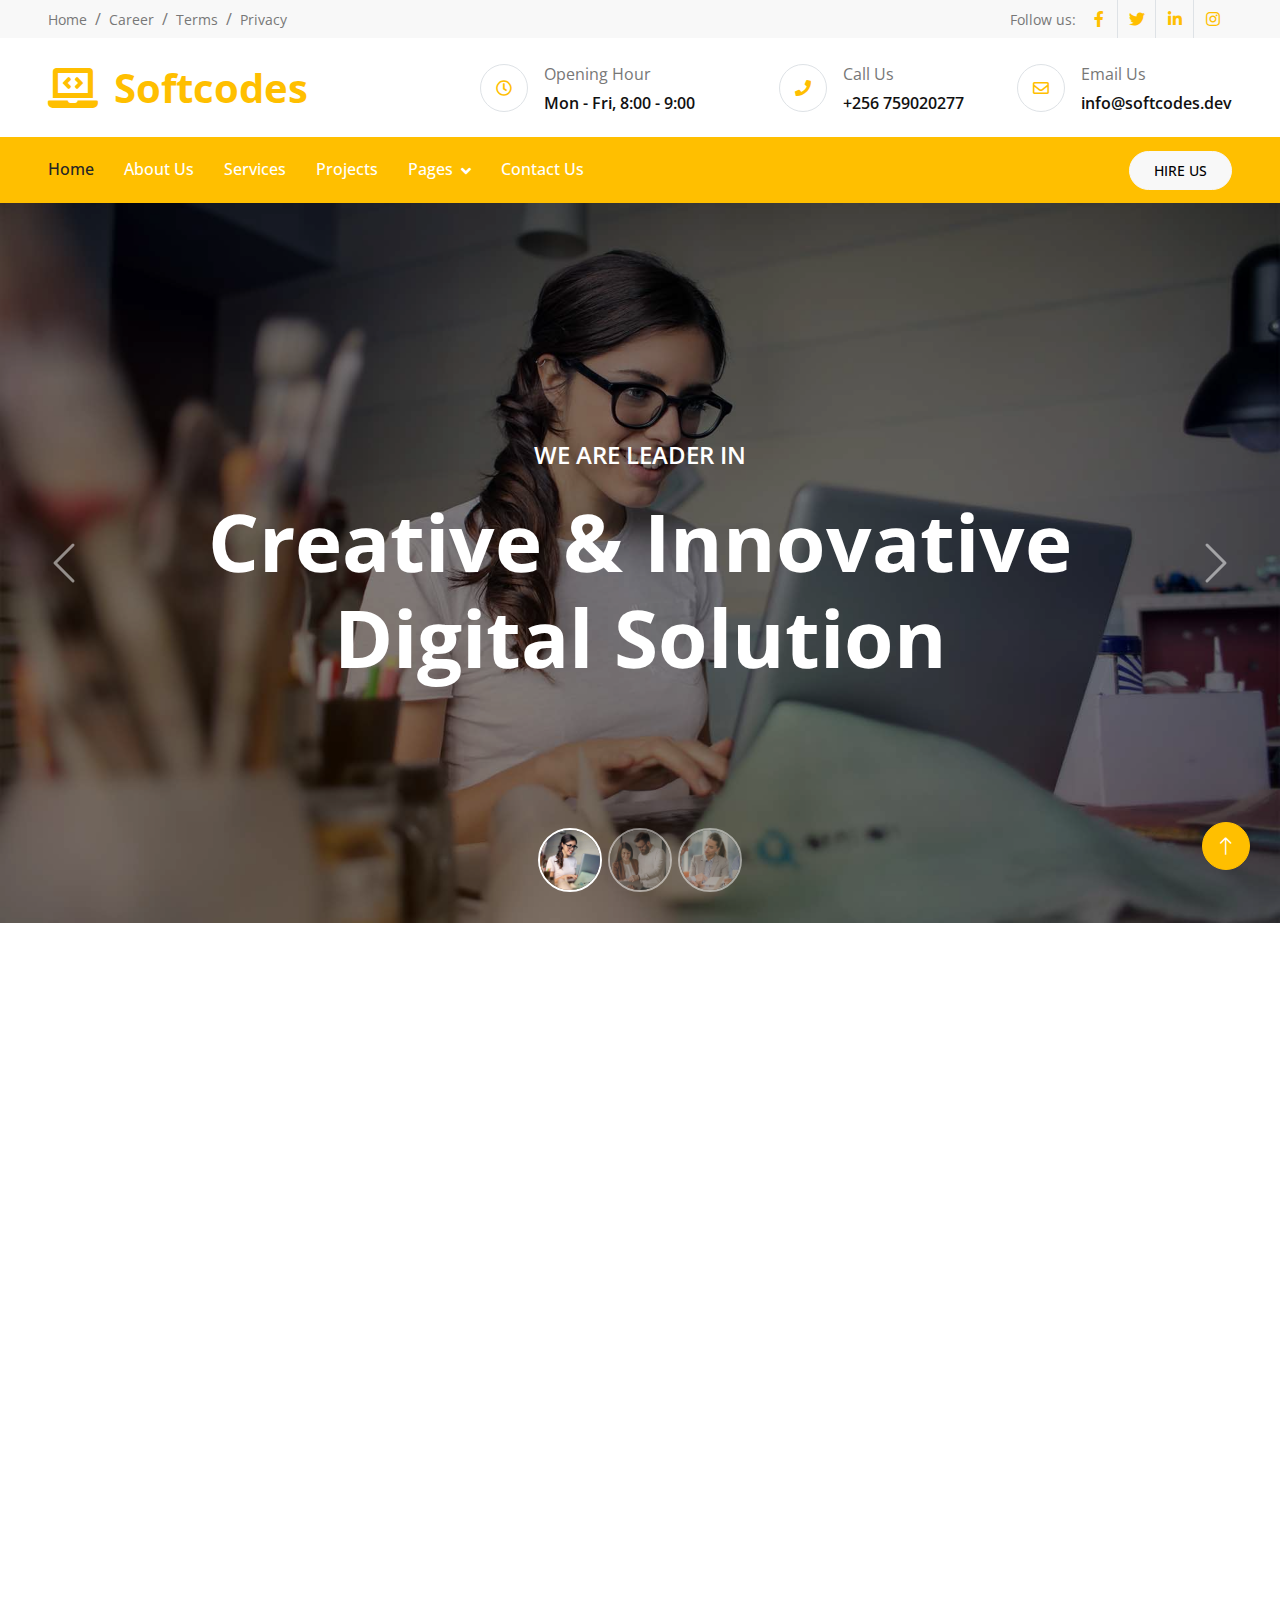
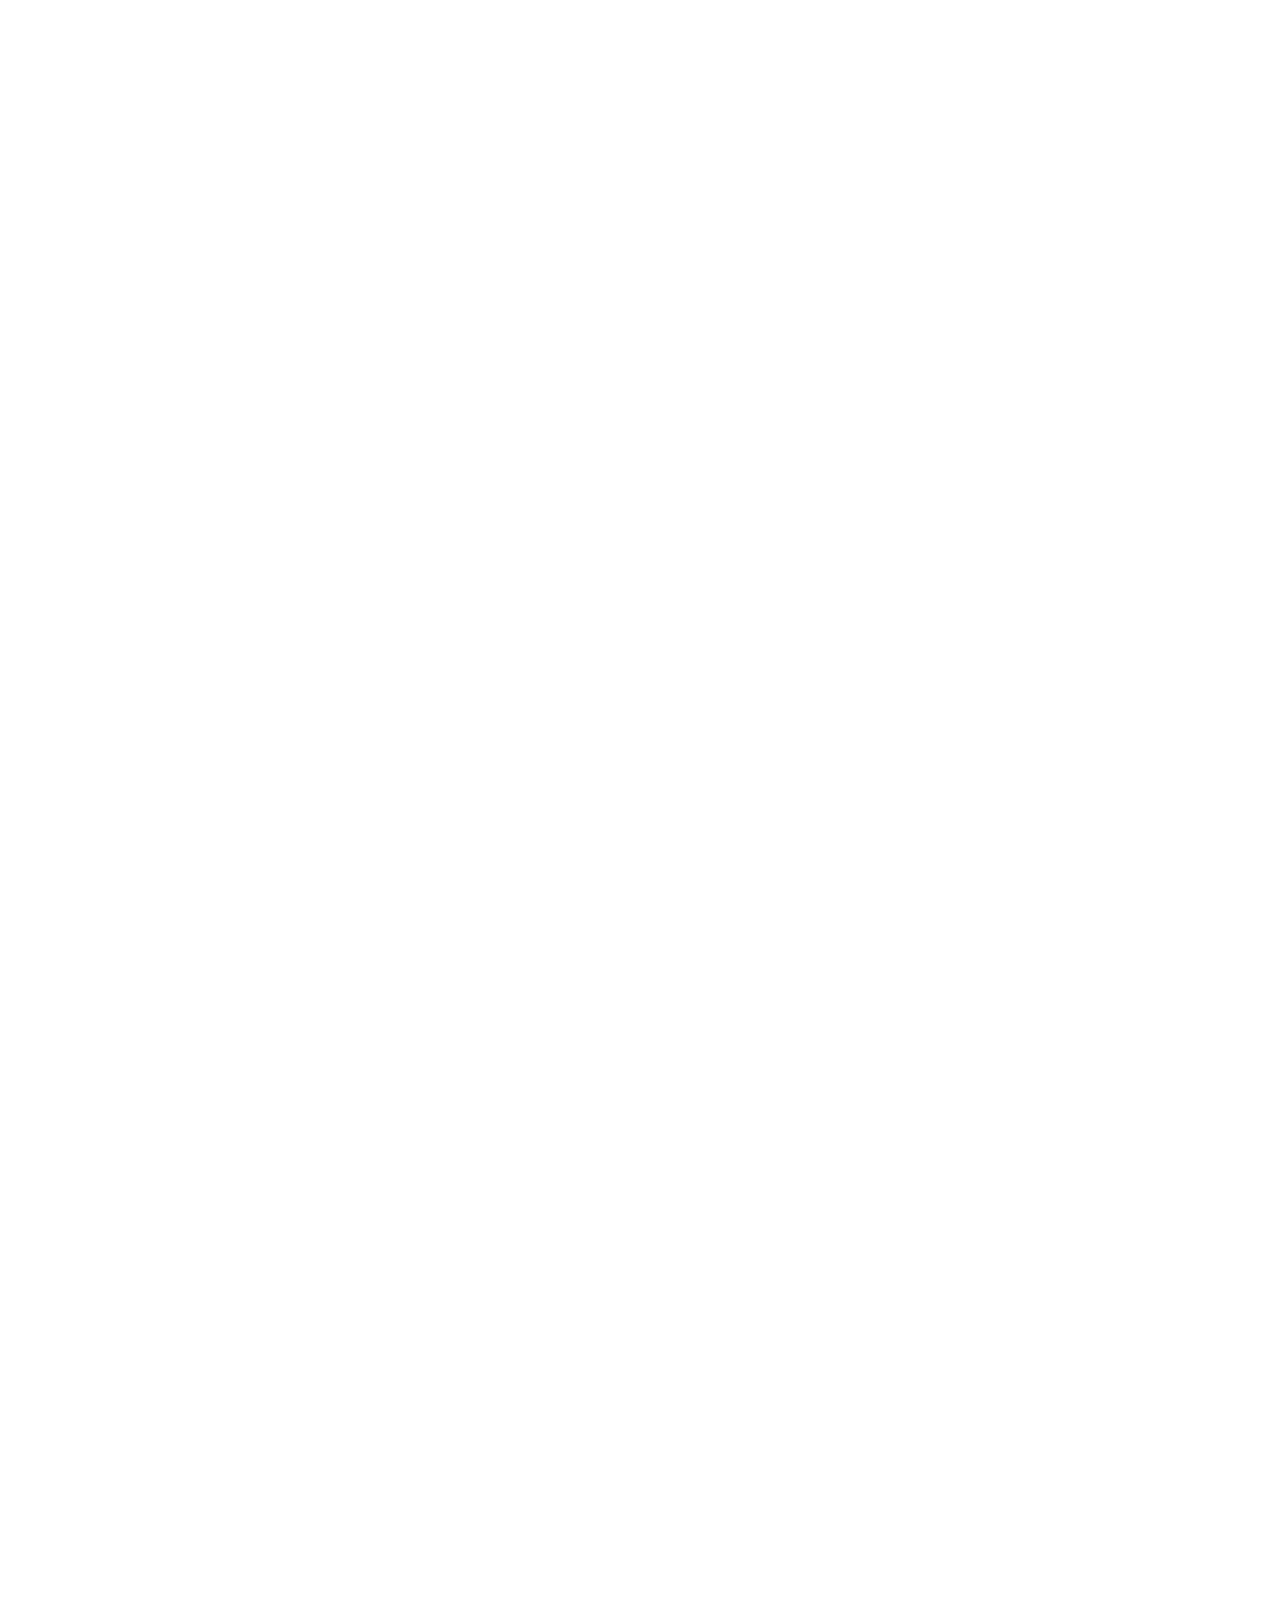
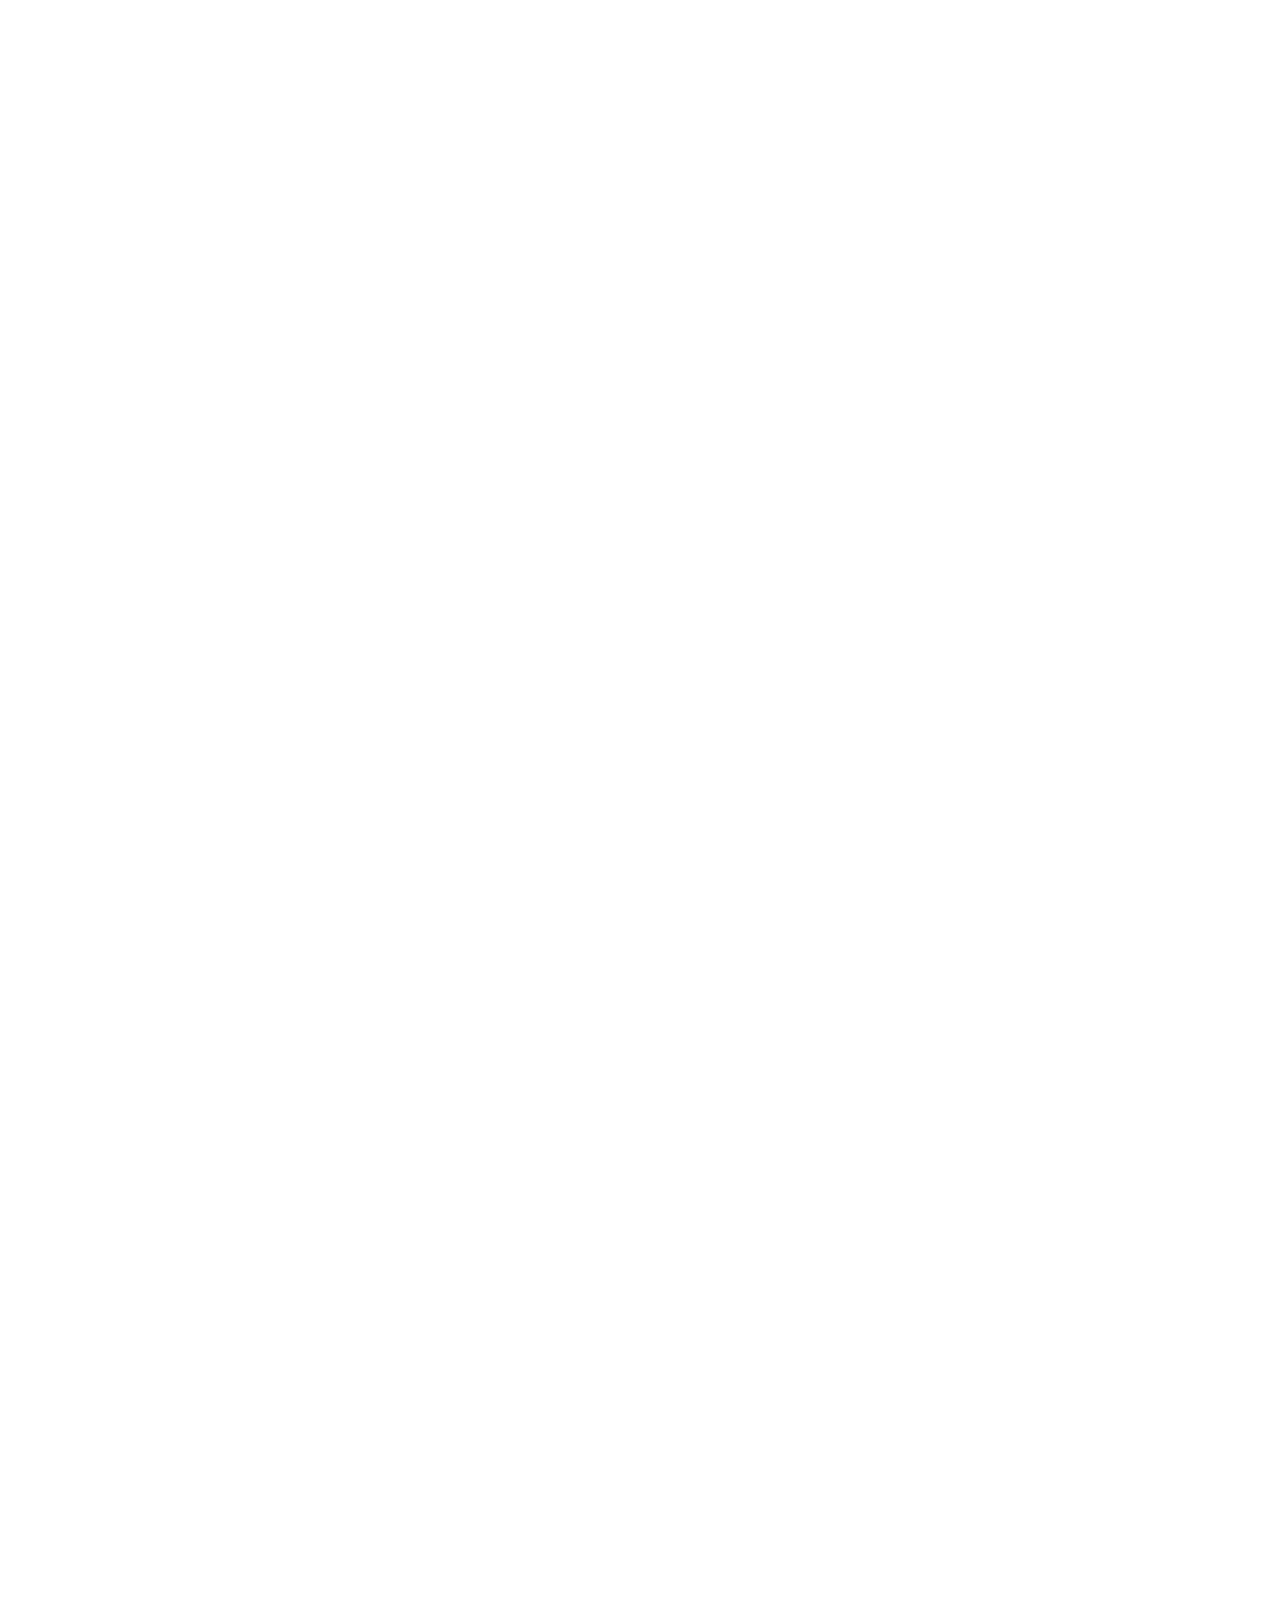
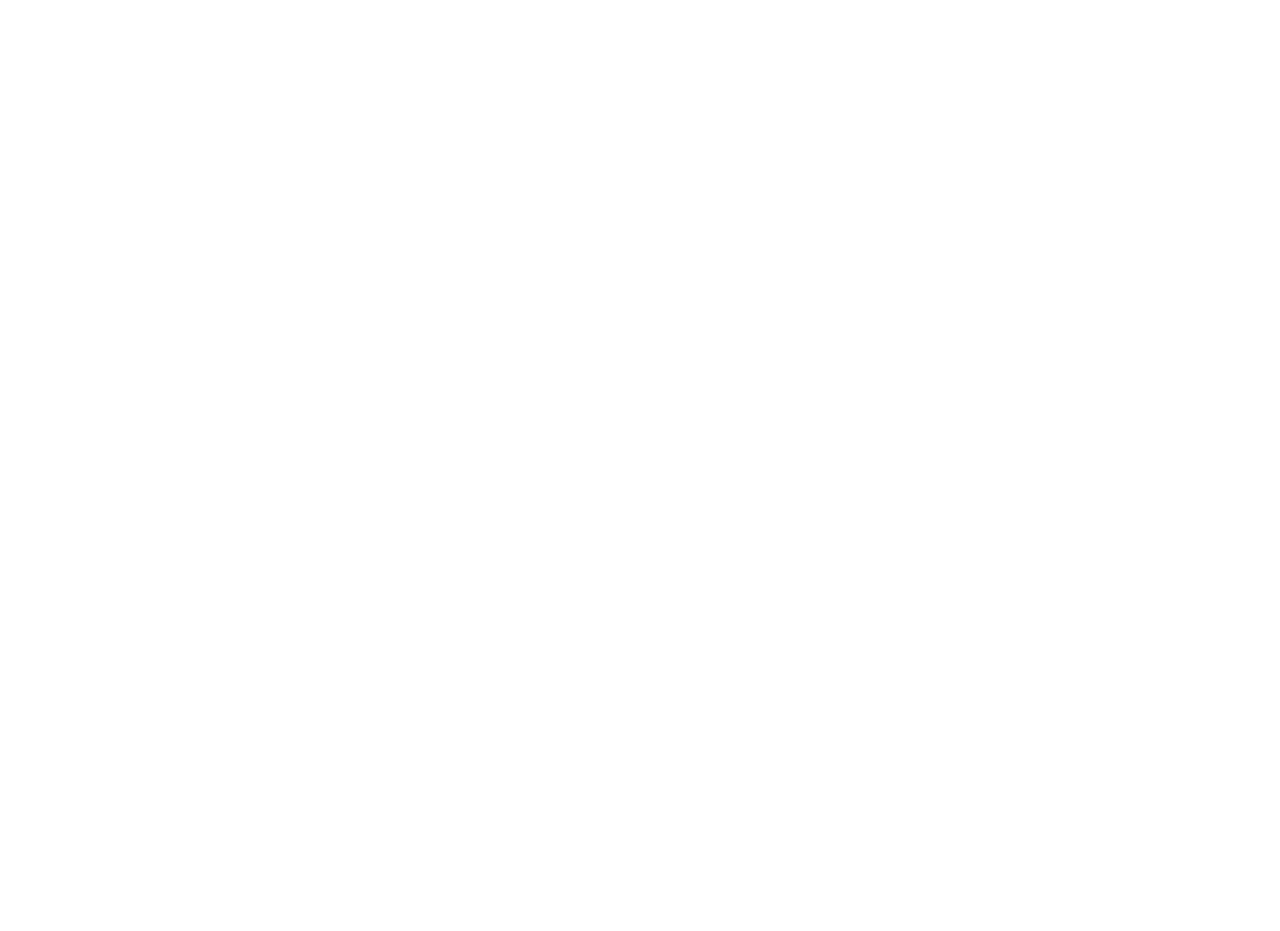
==== commit dcc03b09: "adding a readme descript" ====
--- a/index.html
+++ b/index.html
@@ -97,7 +97,7 @@
                             </div>
                             <div class="ps-3">
                                 <p class="mb-2">Call Us</p>
-                                <h6 class="mb-0">+012 345 6789</h6>
+                                <h6 class="mb-0">+256 759020277</h6>
                             </div>
                         </div>
                     </div>
@@ -108,7 +108,7 @@
                             </div>
                             <div class="ps-3">
                                 <p class="mb-2">Email Us</p>
-                                <h6 class="mb-0">info@example.com</h6>
+                                <h6 class="mb-0">info@softcodes.dev</h6>
                             </div>
                         </div>
                     </div>
@@ -142,7 +142,7 @@
                 </div>
                 <a href="contact.html" class="nav-item nav-link">Contact Us</a>
             </div>
-            <a href="#" class="btn btn-sm btn-light rounded-pill py-2 px-4 d-none d-lg-block">Get Started</a>
+            <a href="#" class="btn btn-sm btn-light rounded-pill py-2 px-4 d-none d-lg-block">HIRE US</a>
         </div>
     </nav>
     <!-- Navbar End -->
@@ -262,8 +262,8 @@
                         <div class="d-flex align-items-center mb-4 pb-2">
                             <img class="flex-shrink-0 rounded-circle" src="img/team-1.jpg" alt="" style="width: 50px; height: 50px;">
                             <div class="ps-4">
-                                <h6>Jhon Doe</h6>
-                                <small>SEO & Founder</small>
+                                <h6>Tumukunde Pascal</h6>
+                                <small>CEO & Founder</small>
                             </div>
                         </div>
                         <a class="btn btn-primary rounded-pill py-3 px-5" href="">Read More</a>
@@ -489,8 +489,8 @@
                         <img class="img-fluid border rounded-circle w-75 p-2 mb-4" src="img/team-1.jpg" alt="">
                         <div class="team-text">
                             <div class="team-title">
-                                <h5>Full Name</h5>
-                                <span>Designation</span>
+                                <h5>Tumukunde Pascal</h5>
+                                <span>CEO & Founder</span>
                             </div>
                             <div class="team-social">
                                 <a class="btn btn-square btn-primary rounded-circle" href=""><i class="fab fa-facebook-f"></i></a>
@@ -598,9 +598,9 @@
             <div class="row g-5">
                 <div class="col-lg-3 col-md-6">
                     <h5 class="text-light mb-4">Address</h5>
-                    <p class="mb-2"><i class="fa fa-map-marker-alt me-3"></i>123 Street, New York, USA</p>
-                    <p class="mb-2"><i class="fa fa-phone-alt me-3"></i>+012 345 67890</p>
-                    <p class="mb-2"><i class="fa fa-envelope me-3"></i>info@example.com</p>
+                    <p class="mb-2"><i class="fa fa-map-marker-alt me-3"></i>Room L61,Ground Floor EasyView Complex, Mbarara, Uganda</p>
+                    <p class="mb-2"><i class="fa fa-phone-alt me-3"></i>+256 759020277</p>
+                    <p class="mb-2"><i class="fa fa-envelope me-3"></i>info@softcodes.dev</p>
                     <div class="d-flex pt-2">
                         <a class="btn btn-square btn-outline-secondary rounded-circle me-1" href=""><i class="fab fa-twitter"></i></a>
                         <a class="btn btn-square btn-outline-secondary rounded-circle me-1" href=""><i class="fab fa-facebook-f"></i></a>
@@ -653,12 +653,12 @@
             <div class="container">
                 <div class="row">
                     <div class="col-md-6 text-center text-md-start mb-3 mb-md-0">
-                        &copy; <a href="#">Your Site Name</a>, All Right Reserved.
+                        &copy; <a href="#">Softcodes Limited</a>, All Right Reserved.
                     </div>
                     <div class="col-md-6 text-center text-md-end">
                         <!--/*** This template is free as long as you keep the footer author’s credit link/attribution link/backlink. If you'd like to use the template without the footer author’s credit link/attribution link/backlink, you can purchase the Credit Removal License from "https://htmlcodex.com/credit-removal". Thank you for your support. ***/-->
-                        Designed By <a href="https://htmlcodex.com">HTML Codex</a>
-                        <br>Distributed By: <a class="border-bottom" href="https://themewagon.com" target="_blank">ThemeWagon</a>
+                        <!-- Designed By <a href="https://htmlcodex.com">HTML Codex</a>
+                        <br>Distributed By: <a class="border-bottom" href="https://themewagon.com" target="_blank">ThemeWagon</a> -->
                     </div>
                 </div>
             </div>
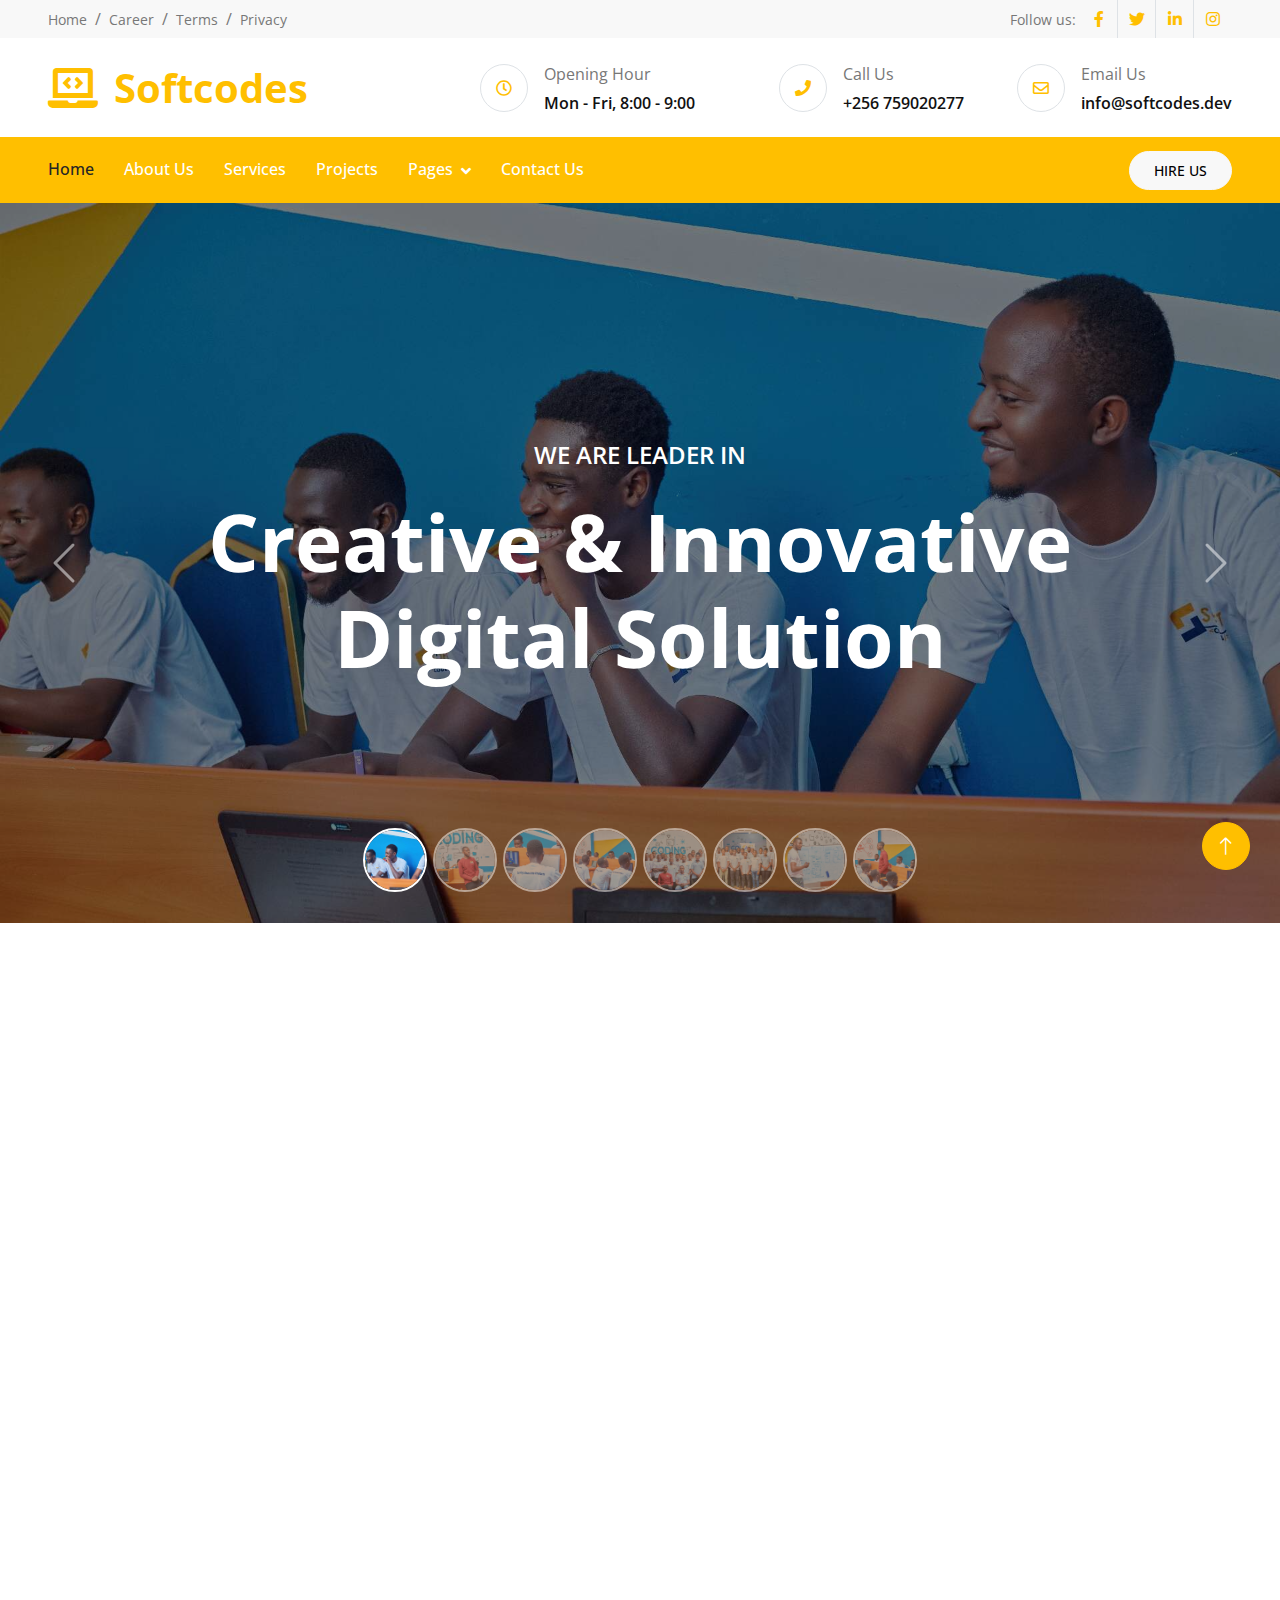
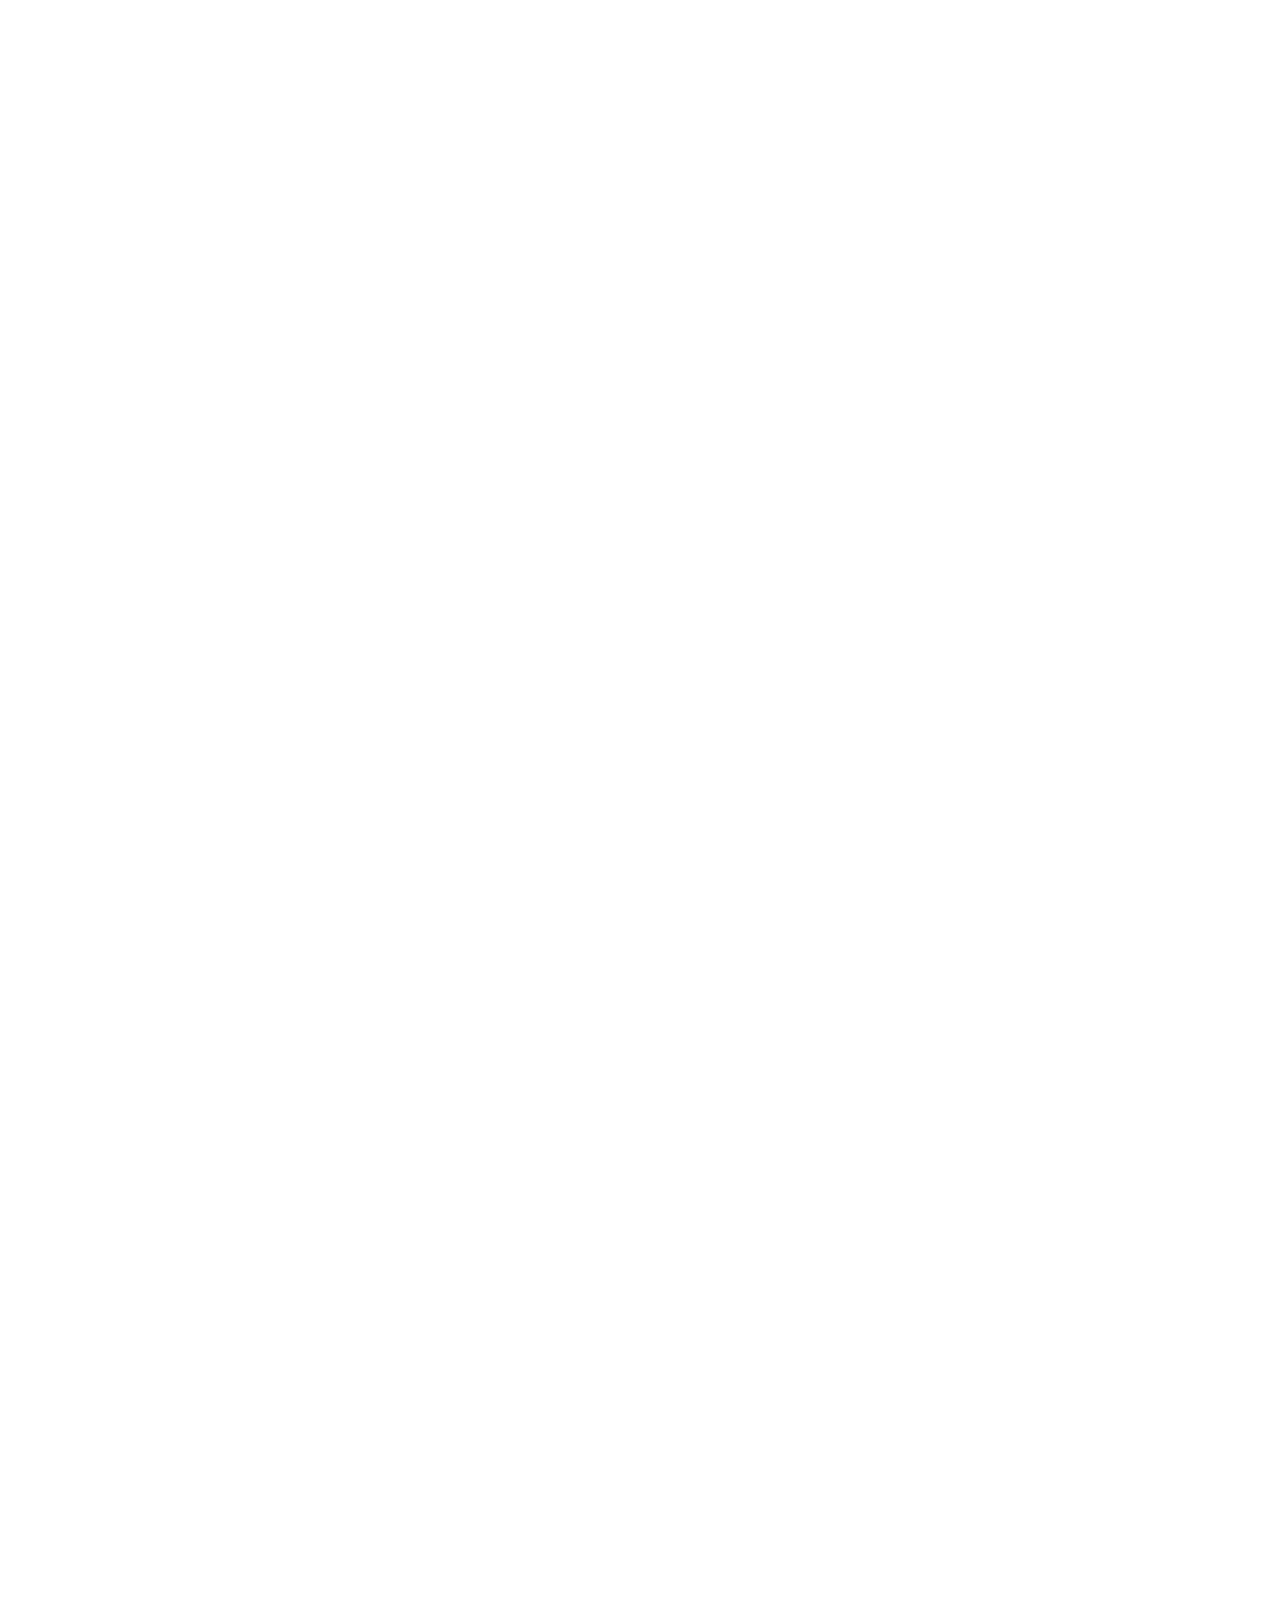
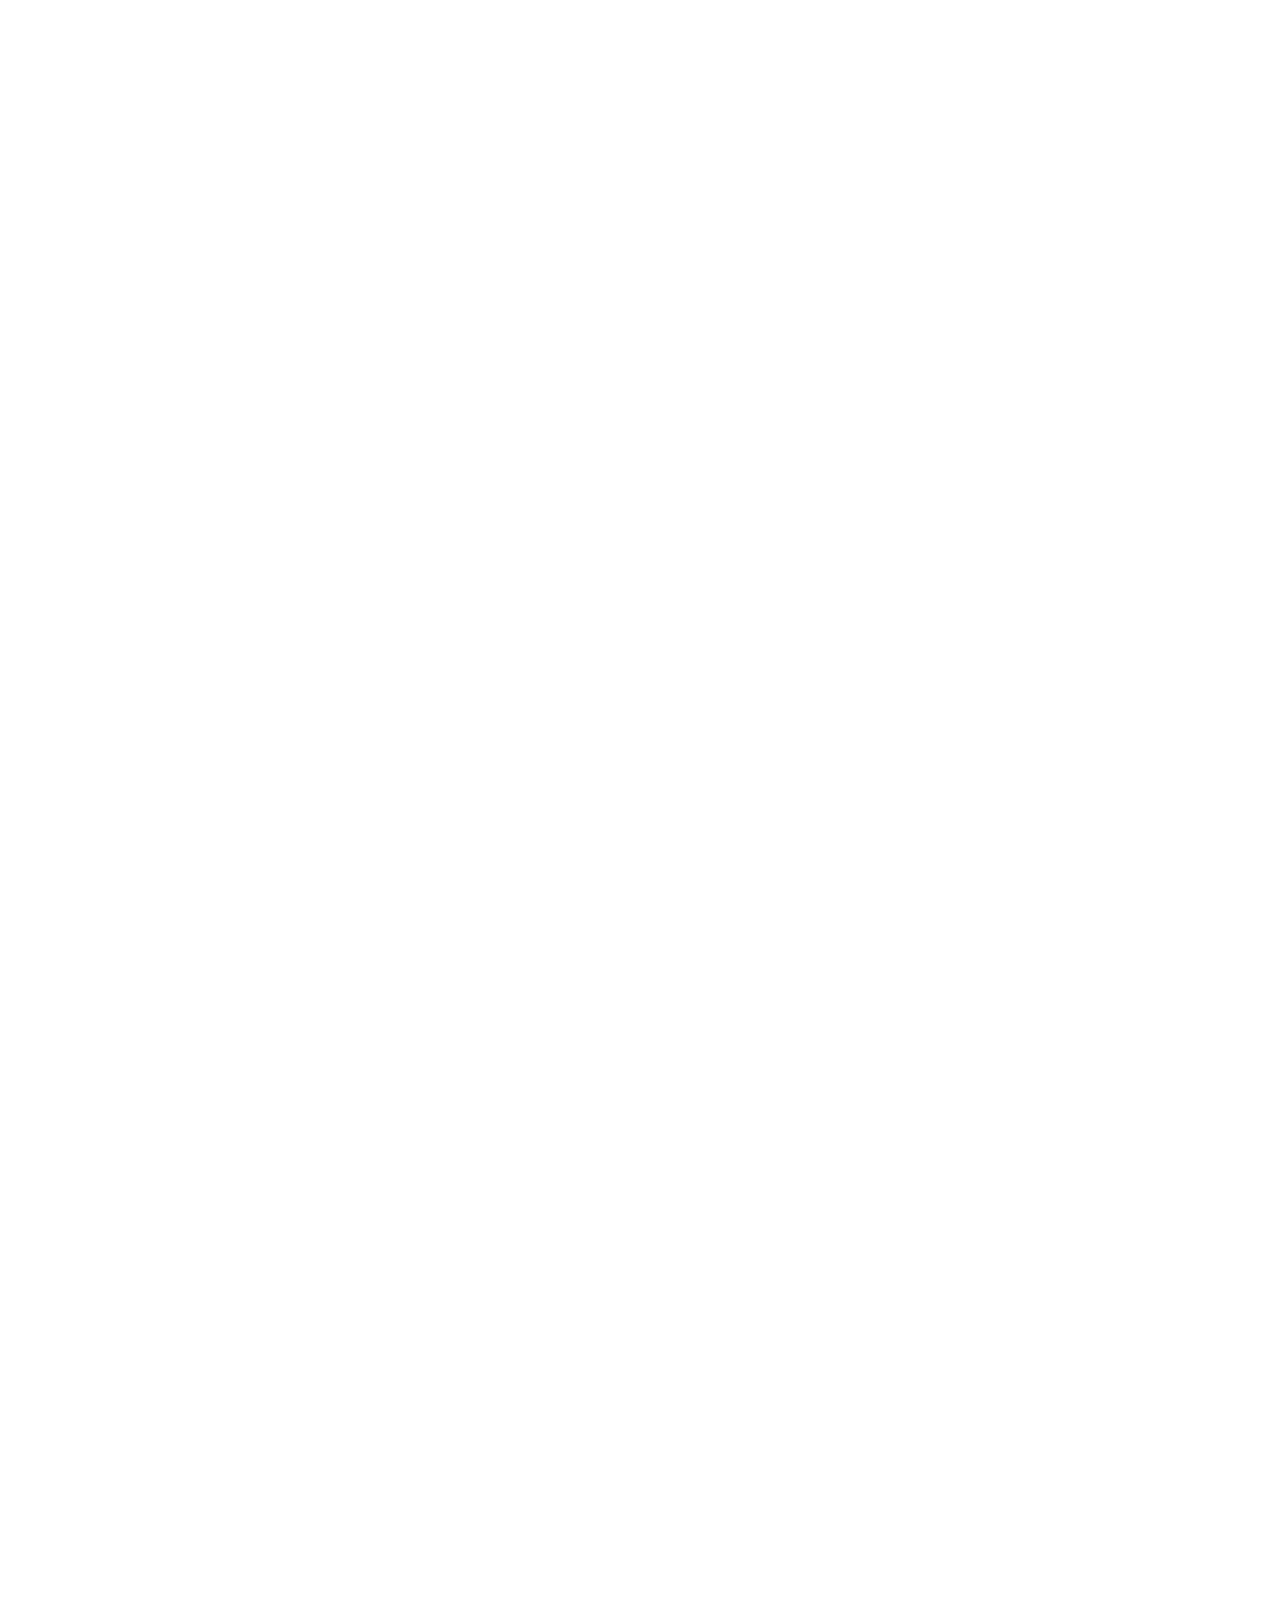
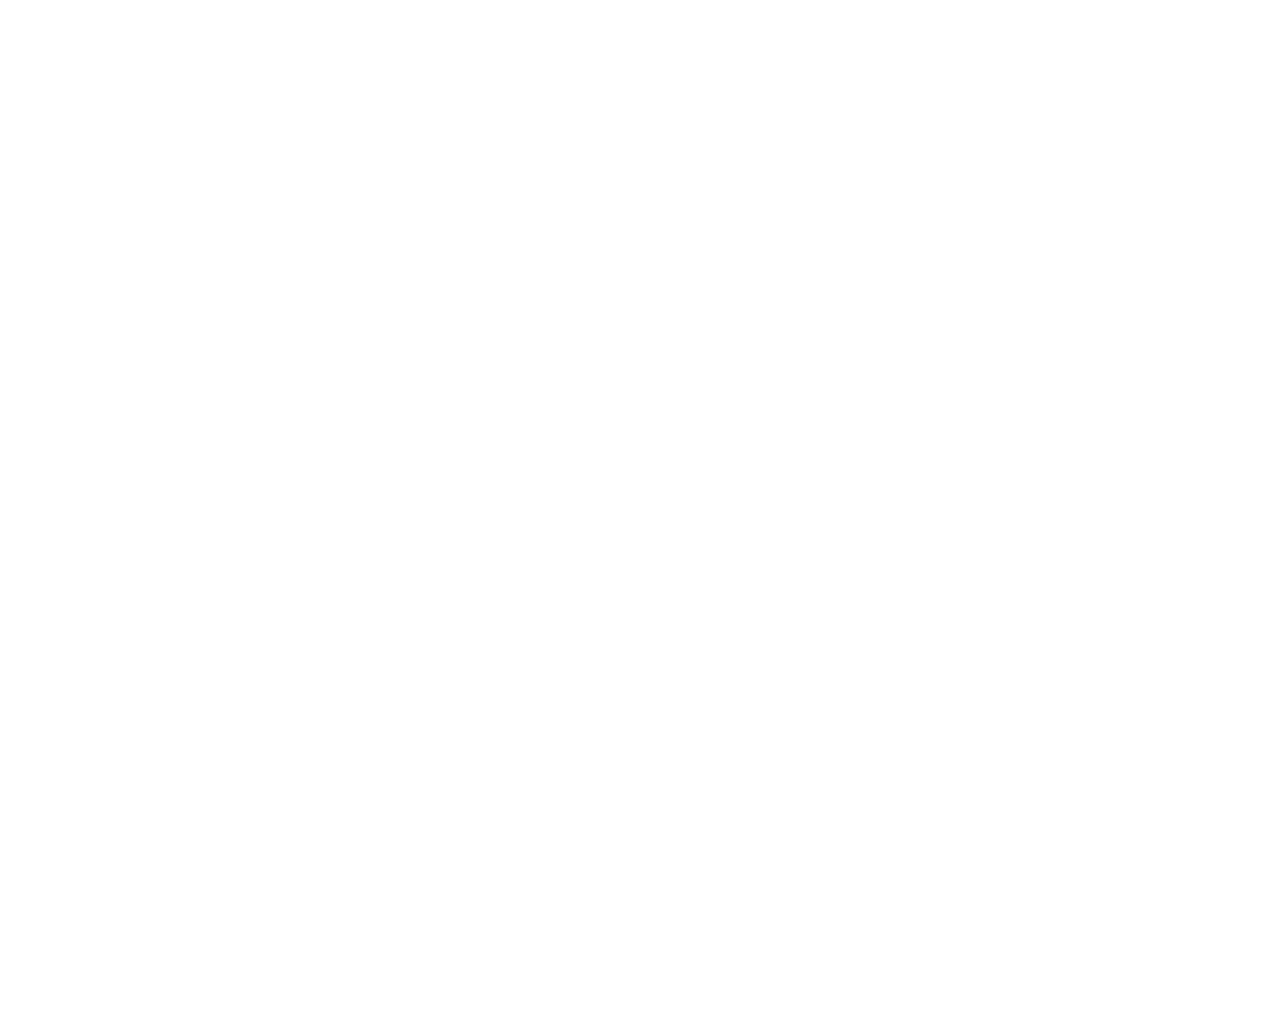
==== commit b945da8a: "adding images and text content" ====
--- a/index.html
+++ b/index.html
@@ -72,7 +72,7 @@
     <div class="container-fluid py-4 px-5 wow fadeIn" data-wow-delay="0.1s">
         <div class="row align-items-center top-bar">
             <div class="col-lg-4 col-md-12 text-center text-lg-start">
-                <a href="" class="navbar-brand m-0 p-0">
+                <a href="./index.html" class="navbar-brand m-0 p-0">
                     <h1 class="fw-bold text-primary m-0"><i class="fa fa-laptop-code me-3"></i>Softcodes</h1>
                     <!-- <img src="img/logo.png" alt="Logo"> -->
                 </a>
@@ -142,7 +142,7 @@
                 </div>
                 <a href="contact.html" class="nav-item nav-link">Contact Us</a>
             </div>
-            <a href="#" class="btn btn-sm btn-light rounded-pill py-2 px-4 d-none d-lg-block">HIRE US</a>
+            <a href="./contact.html" class="btn btn-sm btn-light rounded-pill py-2 px-4 d-none d-lg-block">HIRE US</a>
         </div>
     </nav>
     <!-- Navbar End -->
@@ -161,6 +161,21 @@
                 <button type="button" data-bs-target="#header-carousel" data-bs-slide-to="2" aria-label="Slide 3">
                     <img class="img-fluid" src="img/carousel-3.jpg" alt="Image">
                 </button>
+                <button type="button" data-bs-target="#header-carousel" data-bs-slide-to="3" aria-label="Slide 4">
+                    <img class="img-fluid" src="img/carousel-4.jpg" alt="Image">
+                </button>
+                <button type="button" data-bs-target="#header-carousel" data-bs-slide-to="4" aria-label="Slide 5">
+                    <img class="img-fluid" src="img/carousel-5.jpg" alt="Image">
+                </button>
+                <button type="button" data-bs-target="#header-carousel" data-bs-slide-to="5" aria-label="Slide 6">
+                    <img class="img-fluid" src="img/carousel-6.jpg" alt="Image">
+                </button>
+                <button type="button" data-bs-target="#header-carousel" data-bs-slide-to="6" aria-label="Slide 7">
+                    <img class="img-fluid" src="img/carousel-7.jpg" alt="Image">
+                </button>
+                <button type="button" data-bs-target="#header-carousel" data-bs-slide-to="7" aria-label="Slide 8">
+                    <img class="img-fluid" src="img/carousel-8.jpg" alt="Image">
+                </button>
             </div>
             <div class="carousel-inner">
                 <div class="carousel-item active">
@@ -183,6 +198,51 @@
                 </div>
                 <div class="carousel-item">
                     <img class="w-100" src="img/carousel-3.jpg" alt="Image">
+                    <div class="carousel-caption">
+                        <div class="p-3" style="max-width: 900px;">
+                            <h4 class="text-white text-uppercase mb-4 animated zoomIn">We Are Leader In</h4>
+                            <h1 class="display-1 text-white mb-0 animated zoomIn">Creative & Innovative Digital Solution</h1>
+                        </div>
+                    </div>
+                </div>
+                <div class="carousel-item">
+                    <img class="w-100" src="img/carousel-4.jpg" alt="Image">
+                    <div class="carousel-caption">
+                        <div class="p-3" style="max-width: 900px;">
+                            <h4 class="text-white text-uppercase mb-4 animated zoomIn">We Are Leader In</h4>
+                            <h1 class="display-1 text-white mb-0 animated zoomIn">Creative & Innovative Digital Solution</h1>
+                        </div>
+                    </div>
+                </div>
+                <div class="carousel-item">
+                    <img class="w-100" src="img/carousel-5.jpg" alt="Image">
+                    <div class="carousel-caption">
+                        <div class="p-3" style="max-width: 900px;">
+                            <h4 class="text-white text-uppercase mb-4 animated zoomIn">We Are Leader In</h4>
+                            <h1 class="display-1 text-white mb-0 animated zoomIn">Creative & Innovative Digital Solution</h1>
+                        </div>
+                    </div>
+                </div>
+                <div class="carousel-item">
+                    <img class="w-100" src="img/carousel-6.jpg" alt="Image">
+                    <div class="carousel-caption">
+                        <div class="p-3" style="max-width: 900px;">
+                            <h4 class="text-white text-uppercase mb-4 animated zoomIn">We Are Leader In</h4>
+                            <h1 class="display-1 text-white mb-0 animated zoomIn">Creative & Innovative Digital Solution</h1>
+                        </div>
+                    </div>
+                </div>
+                <div class="carousel-item">
+                    <img class="w-100" src="img/carousel-7.jpg" alt="Image">
+                    <div class="carousel-caption">
+                        <div class="p-3" style="max-width: 900px;">
+                            <h4 class="text-white text-uppercase mb-4 animated zoomIn">We Are Leader In</h4>
+                            <h1 class="display-1 text-white mb-0 animated zoomIn">Creative & Innovative Digital Solution</h1>
+                        </div>
+                    </div>
+                </div>
+                <div class="carousel-item">
+                    <img class="w-100" src="img/carousel-8.jpg" alt="Image">
                     <div class="carousel-caption">
                         <div class="p-3" style="max-width: 900px;">
                             <h4 class="text-white text-uppercase mb-4 animated zoomIn">We Are Leader In</h4>
@@ -310,13 +370,13 @@
                 <div class="col-lg-4 col-md-6 wow fadeInUp" data-wow-delay="0.3s">
                     <a class="service-item d-block rounded text-center h-100 p-4" href="">
                         <img class="img-fluid rounded mb-4" src="img/service-5.jpg" alt="">
-                        <h4 class="mb-0">Email Marketing</h4>
+                        <h4 class="mb-0">Graphics Design</h4>
                     </a>
                 </div>
                 <div class="col-lg-4 col-md-6 wow fadeInUp" data-wow-delay="0.5s">
                     <a class="service-item d-block rounded text-center h-100 p-4" href="">
                         <img class="img-fluid rounded mb-4" src="img/service-6.jpg" alt="">
-                        <h4 class="mb-0">PPC Advertising</h4>
+                        <h4 class="mb-0">Internship</h4>
                     </a>
                 </div>
             </div>
@@ -395,80 +455,100 @@
                         <img class="img-fluid rounded" src="img/project-1.jpg" alt="">
                         <a href="img/project-1.jpg" data-lightbox="project"><i class="fa fa-eye fa-2x"></i></a>
                     </div>
-                    <h6>UI / UX Design</h6>
-                    <span>Digital agency website design and development</span>
+                    <h6>Responsive Website for a Local Business</h6>
+                    <span>
+                        Develop a mobile-friendly site for local businesses, enhancing online presence, engaging customers, and driving foot traffic.
+                    </span>
                 </div>
                 <div class="project-item border rounded h-100 p-4" data-dot="02">
                     <div class="position-relative mb-4">
                         <img class="img-fluid rounded" src="img/project-2.jpg" alt="">
                         <a href="img/project-2.jpg" data-lightbox="project"><i class="fa fa-eye fa-2x"></i></a>
                     </div>
-                    <h6>UI / UX Design</h6>
-                    <span>Digital agency website design and development</span>
+                    <h6>E-commerce Platform</h6>
+                    <span>
+                        Design a secure e-commerce site, optimize sales, provide seamless shopping, and boost client revenue effectively.
+                    </span>
                 </div>
                 <div class="project-item border rounded h-100 p-4" data-dot="03">
                     <div class="position-relative mb-4">
                         <img class="img-fluid rounded" src="img/project-3.jpg" alt="">
                         <a href="img/project-2.jpg" data-lightbox="project"><i class="fa fa-eye fa-2x"></i></a>
                     </div>
-                    <h6>UI / UX Design</h6>
-                    <span>Digital agency website design and development</span>
+                    <h6>Custom CMS</h6>
+                    <span>
+                        Create bespoke CMS for easy content management, enabling swift updates, fostering user engagement, and satisfaction.
+                    </span>
                 </div>
                 <div class="project-item border rounded h-100 p-4" data-dot="04">
                     <div class="position-relative mb-4">
                         <img class="img-fluid rounded" src="img/project-4.jpg" alt="">
                         <a href="img/project-4.jpg" data-lightbox="project"><i class="fa fa-eye fa-2x"></i></a>
                     </div>
-                    <h6>UI / UX Design</h6>
-                    <span>Digital agency website design and development</span>
+                    <h6>Corporate Intranet</h6>
+                    <span>
+                        Develop a secure intranet, improve internal communication, document sharing, and task management for increased collaboration.
+                    </span>
                 </div>
                 <div class="project-item border rounded h-100 p-4" data-dot="05">
                     <div class="position-relative mb-4">
                         <img class="img-fluid rounded" src="img/project-5.jpg" alt="">
                         <a href="img/project-5.jpg" data-lightbox="project"><i class="fa fa-eye fa-2x"></i></a>
                     </div>
-                    <h6>UI / UX Design</h6>
-                    <span>Digital agency website design and development</span>
+                    <h6>Event Management App</h6>
+                    <span>
+                        Design a mobile app for events, enhance organization capabilities, increase attendance, and provide valuable post-event analytics.
+                    </span>
                 </div>
                 <div class="project-item border rounded h-100 p-4" data-dot="06">
                     <div class="position-relative mb-4">
                         <img class="img-fluid rounded" src="img/project-6.jpg" alt="">
                         <a href="img/project-6.jpg" data-lightbox="project"><i class="fa fa-eye fa-2x"></i></a>
                     </div>
-                    <h6>UI / UX Design</h6>
-                    <span>Digital agency website design and development</span>
+                    <h6>Social Media Dashboard</h6>
+                    <span>
+                        Build a centralized dashboard for social media management, optimize online presence, schedule posts, and analyze data.
+                    </span>
                 </div>
                 <div class="project-item border rounded h-100 p-4" data-dot="07">
                     <div class="position-relative mb-4">
                         <img class="img-fluid rounded" src="img/project-7.jpg" alt="">
                         <a href="img/project-7.jpg" data-lightbox="project"><i class="fa fa-eye fa-2x"></i></a>
                     </div>
-                    <h6>UI / UX Design</h6>
-                    <span>Digital agency website design and development</span>
+                    <h6>Educational Platform</h6>
+                    <span>
+                        Create a robust e-learning platform for institutions, deliver high-quality training, and achieve educational objectives efficiently.
+                    </span>
                 </div>
                 <div class="project-item border rounded h-100 p-4" data-dot="08">
                     <div class="position-relative mb-4">
                         <img class="img-fluid rounded" src="img/project-8.jpg" alt="">
                         <a href="img/project-8.jpg" data-lightbox="project"><i class="fa fa-eye fa-2x"></i></a>
                     </div>
-                    <h6>UI / UX Design</h6>
-                    <span>Digital agency website design and development</span>
+                    <h6>Health & Fitness App</h6>
+                    <span>
+                        Develop a comprehensive app, empower users to achieve wellness goals with personalized routines, nutrition tracking, and monitoring.
+                    </span>
                 </div>
                 <div class="project-item border rounded h-100 p-4" data-dot="09">
                     <div class="position-relative mb-4">
                         <img class="img-fluid rounded" src="img/project-9.jpg" alt="">
                         <a href="img/project-9.jpg" data-lightbox="project"><i class="fa fa-eye fa-2x"></i></a>
                     </div>
-                    <h6>UI / UX Design</h6>
-                    <span>Digital agency website design and development</span>
+                    <h6>Augmented Reality App</h6>
+                    <span>
+                        Design an immersive AR application, enhance user engagement, and build brand loyalty through unique interactive experiences.
+                    </span>
                 </div>
                 <div class="project-item border rounded h-100 p-4" data-dot="10">
                     <div class="position-relative mb-4">
                         <img class="img-fluid rounded" src="img/project-10.jpg" alt="">
                         <a href="img/project-10.jpg" data-lightbox="project"><i class="fa fa-eye fa-2x"></i></a>
                     </div>
-                    <h6>UI / UX Design</h6>
-                    <span>Digital agency website design and development</span>
+                    <h6>Community Forum</h6>
+                    <span>
+                        Build a feature-rich forum, foster niche audience interaction, share knowledge, and increase brand loyalty effectively.
+                    </span>
                 </div>
             </div>
         </div>
@@ -635,17 +715,17 @@
                             <img class="img-fluid rounded" src="img/project-5.jpg" alt="Image">
                         </div>
                         <div class="col-4">
-                            <img class="img-fluid rounded" src="img/project-6.jpg" alt="Image">
+                            <img class="img-fluid rounded" src="img/project-8.jpg" alt="Image">
                         </div>
                     </div>
                 </div>
                 <div class="col-lg-3 col-md-6">
                     <h5 class="text-light mb-4">Newsletter</h5>
                     <p>Dolor amet sit justo amet elitr clita ipsum elitr est.</p>
-                    <div class="position-relative mx-auto" style="max-width: 400px;">
-                        <input class="form-control bg-transparent border-secondary w-100 py-3 ps-4 pe-5" type="text" placeholder="Your email">
-                        <button type="button" class="btn btn-primary py-2 position-absolute top-0 end-0 mt-2 me-2">SignUp</button>
-                    </div>
+                    <form class="position-relative mx-auto" style="max-width: 400px;">
+                        <input class="form-control bg-transparent border-secondary w-100 py-3 ps-4 pe-5" type="text" placeholder="Your email" required>
+                        <button type="submit" class="btn btn-primary py-2 position-absolute top-0 end-0 mt-2 me-2">SignUp</button>
+                    </form>
                 </div>
             </div>
         </div>
@@ -656,9 +736,7 @@
                         &copy; <a href="#">Softcodes Limited</a>, All Right Reserved.
                     </div>
                     <div class="col-md-6 text-center text-md-end">
-                        <!--/*** This template is free as long as you keep the footer author’s credit link/attribution link/backlink. If you'd like to use the template without the footer author’s credit link/attribution link/backlink, you can purchase the Credit Removal License from "https://htmlcodex.com/credit-removal". Thank you for your support. ***/-->
-                        <!-- Designed By <a href="https://htmlcodex.com">HTML Codex</a>
-                        <br>Distributed By: <a class="border-bottom" href="https://themewagon.com" target="_blank">ThemeWagon</a> -->
+                        Designed By <a href="https://amankanz.github.io/kaneza-portfolio/#page-top">F.Kaneza</a>
                     </div>
                 </div>
             </div>
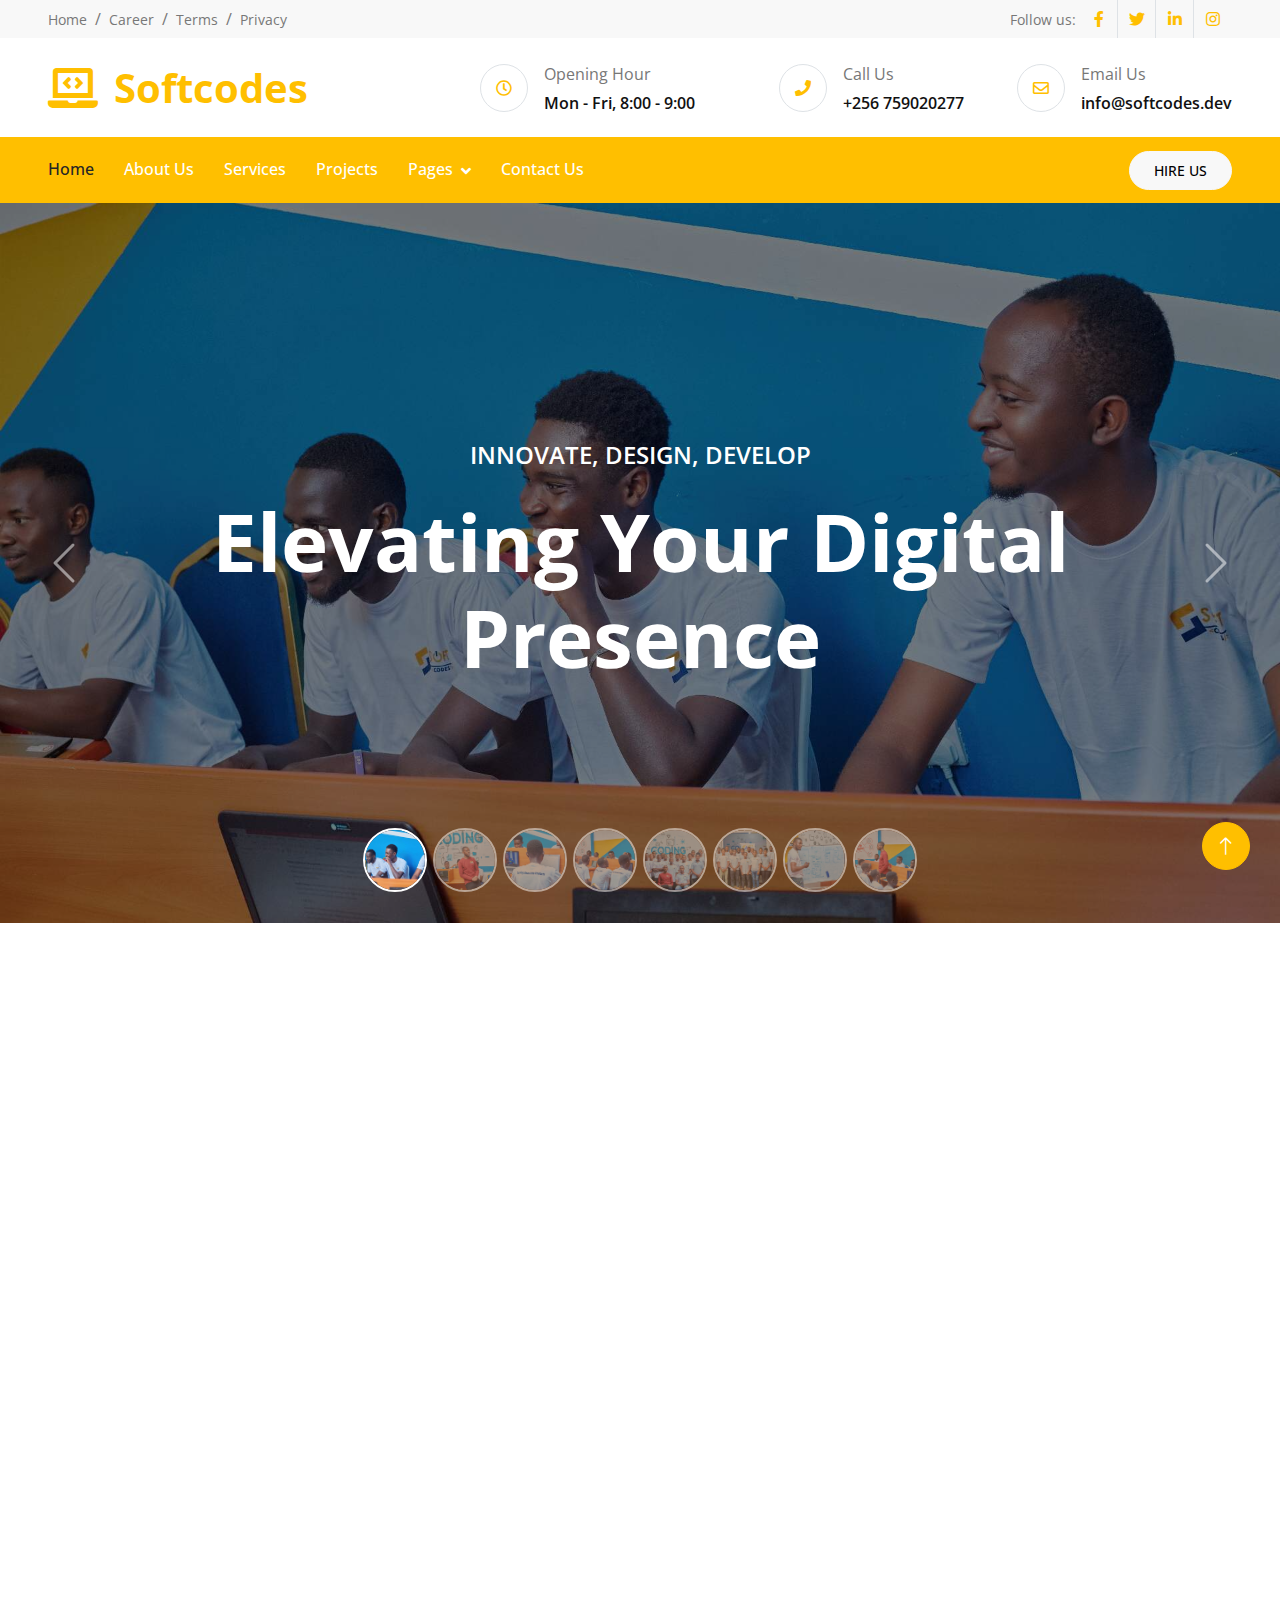
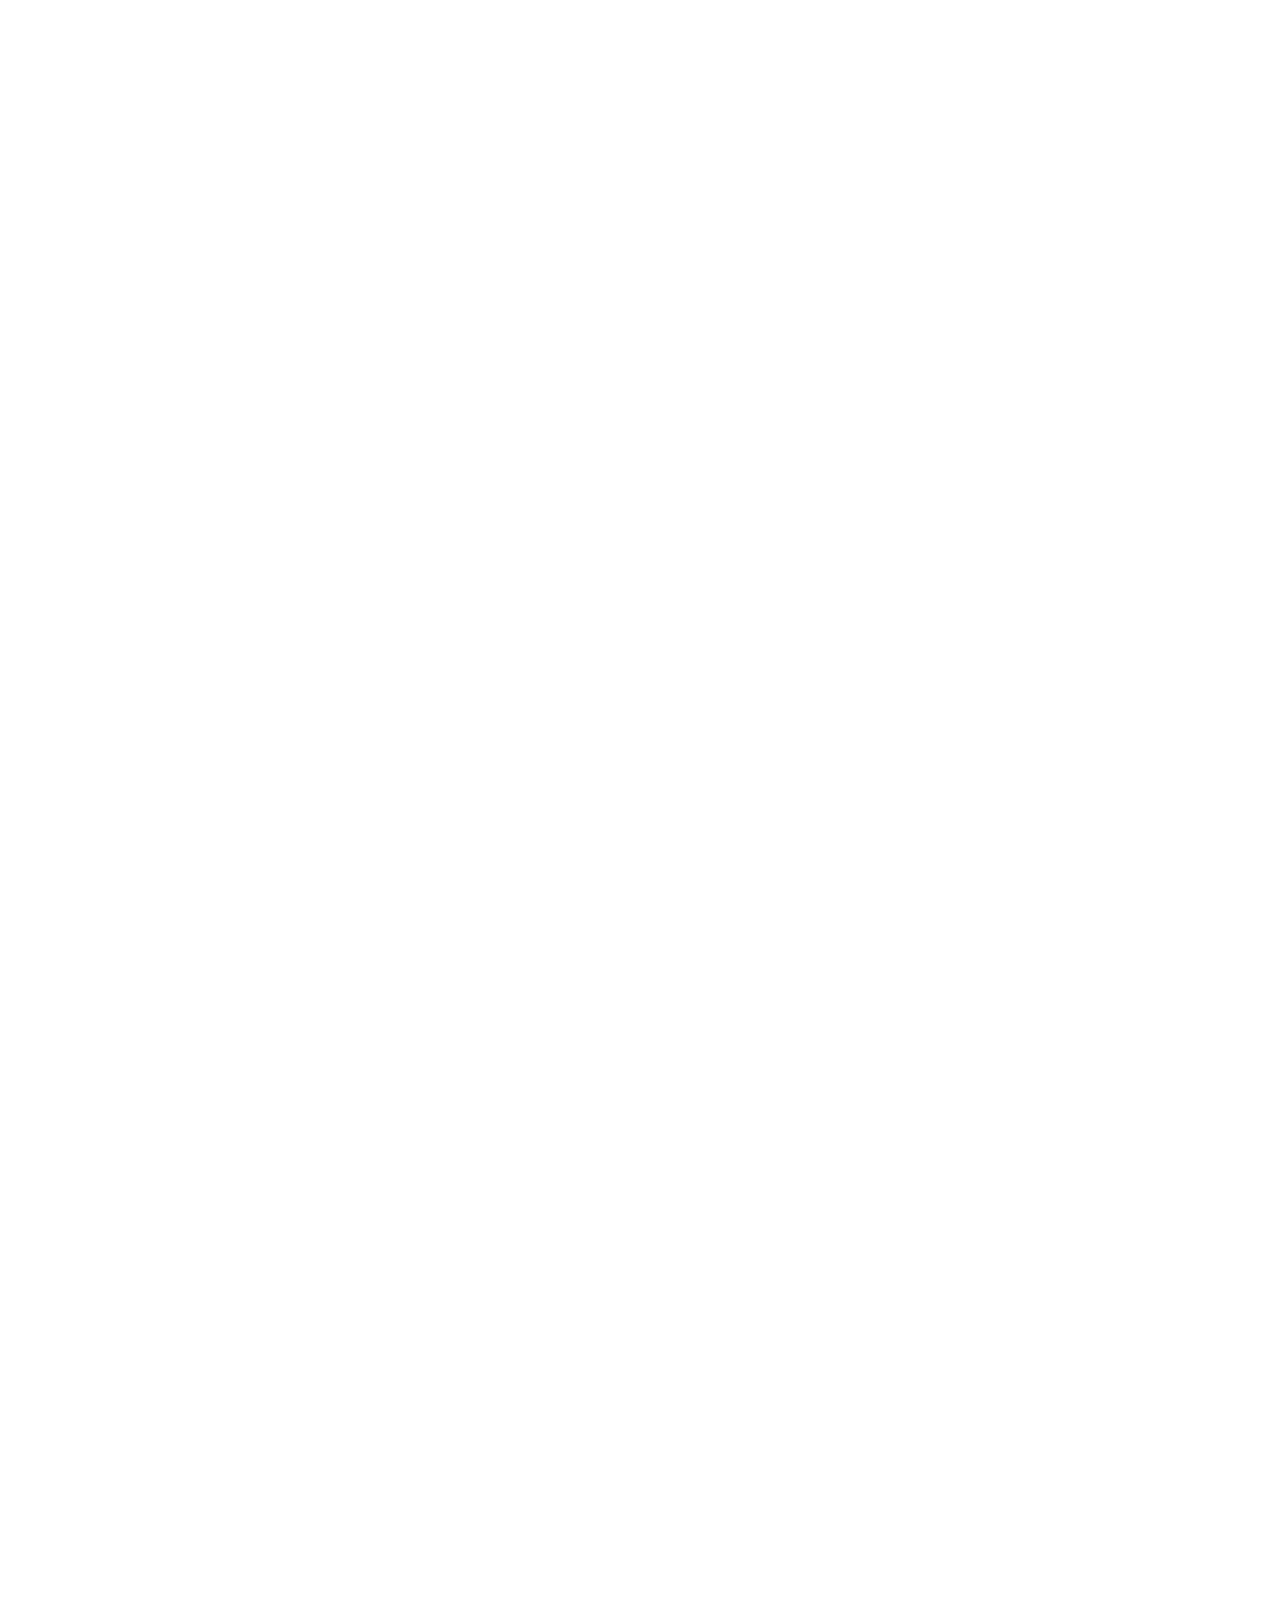
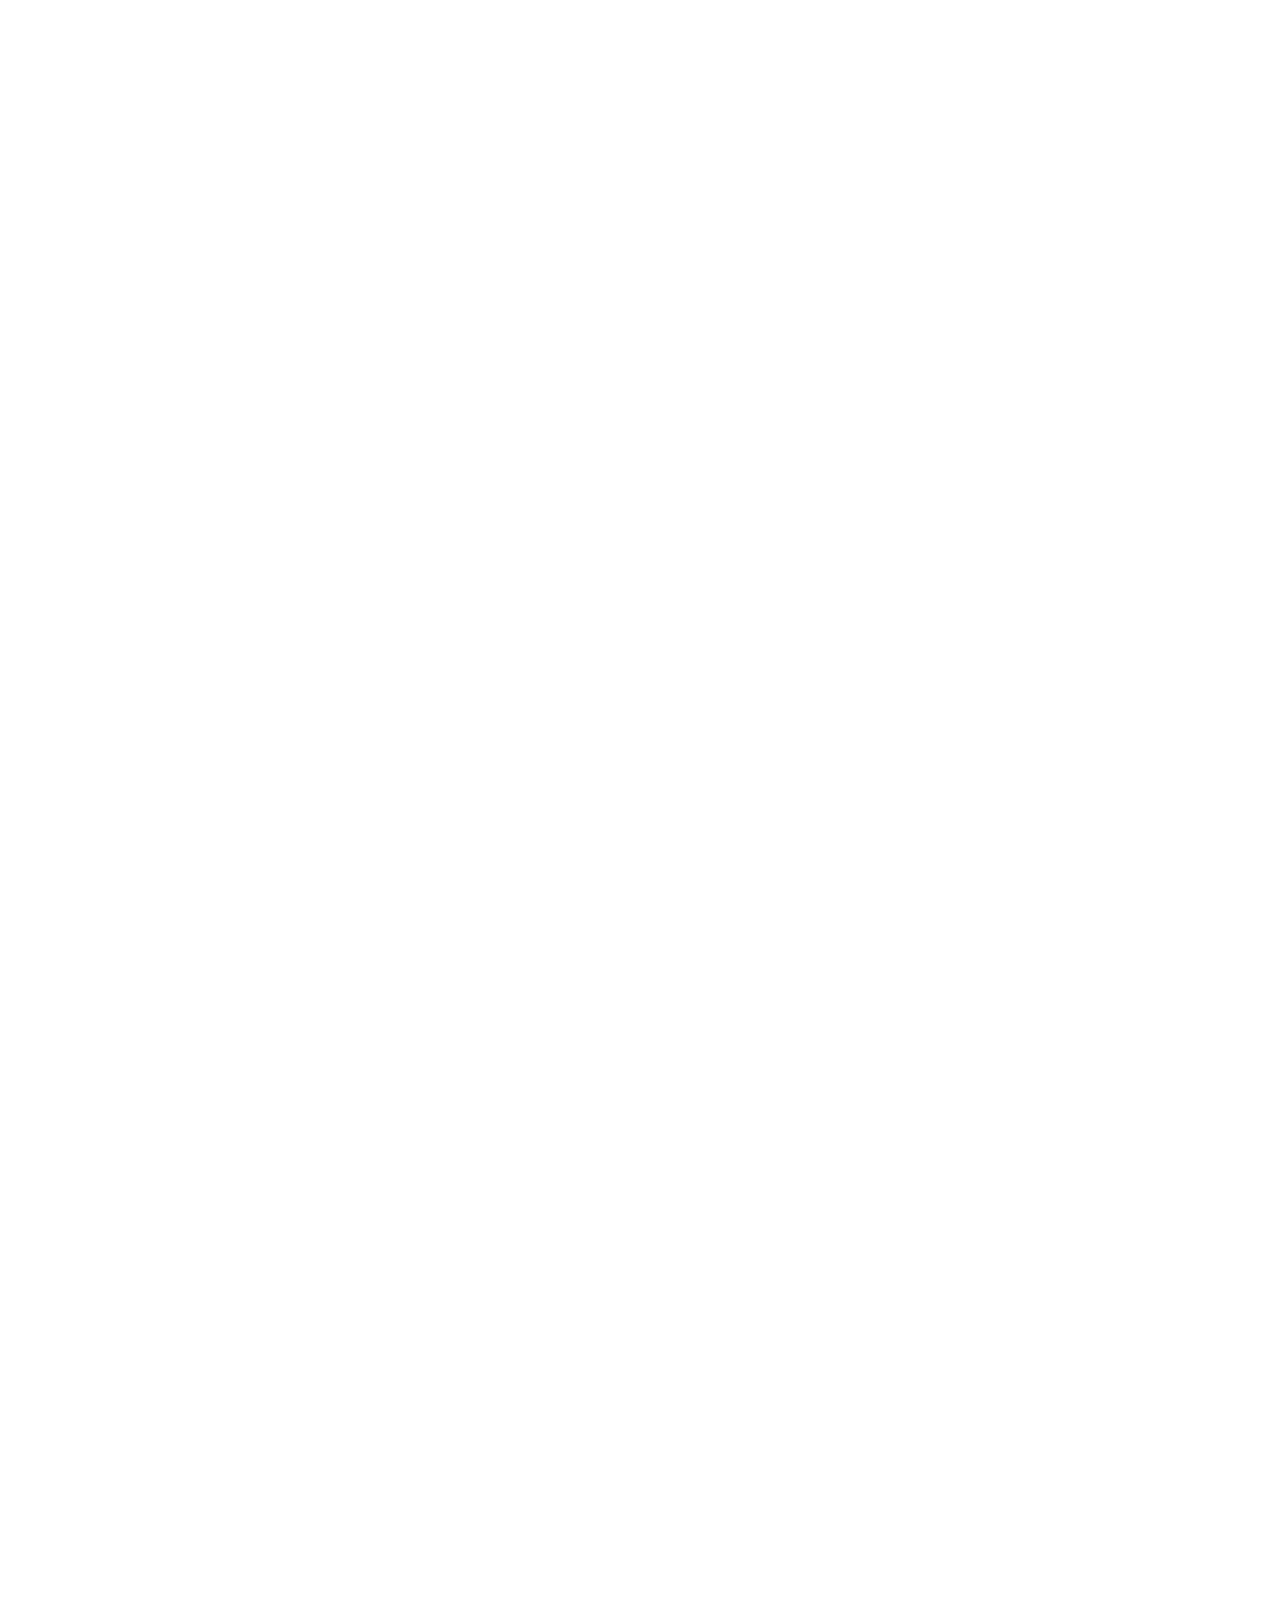
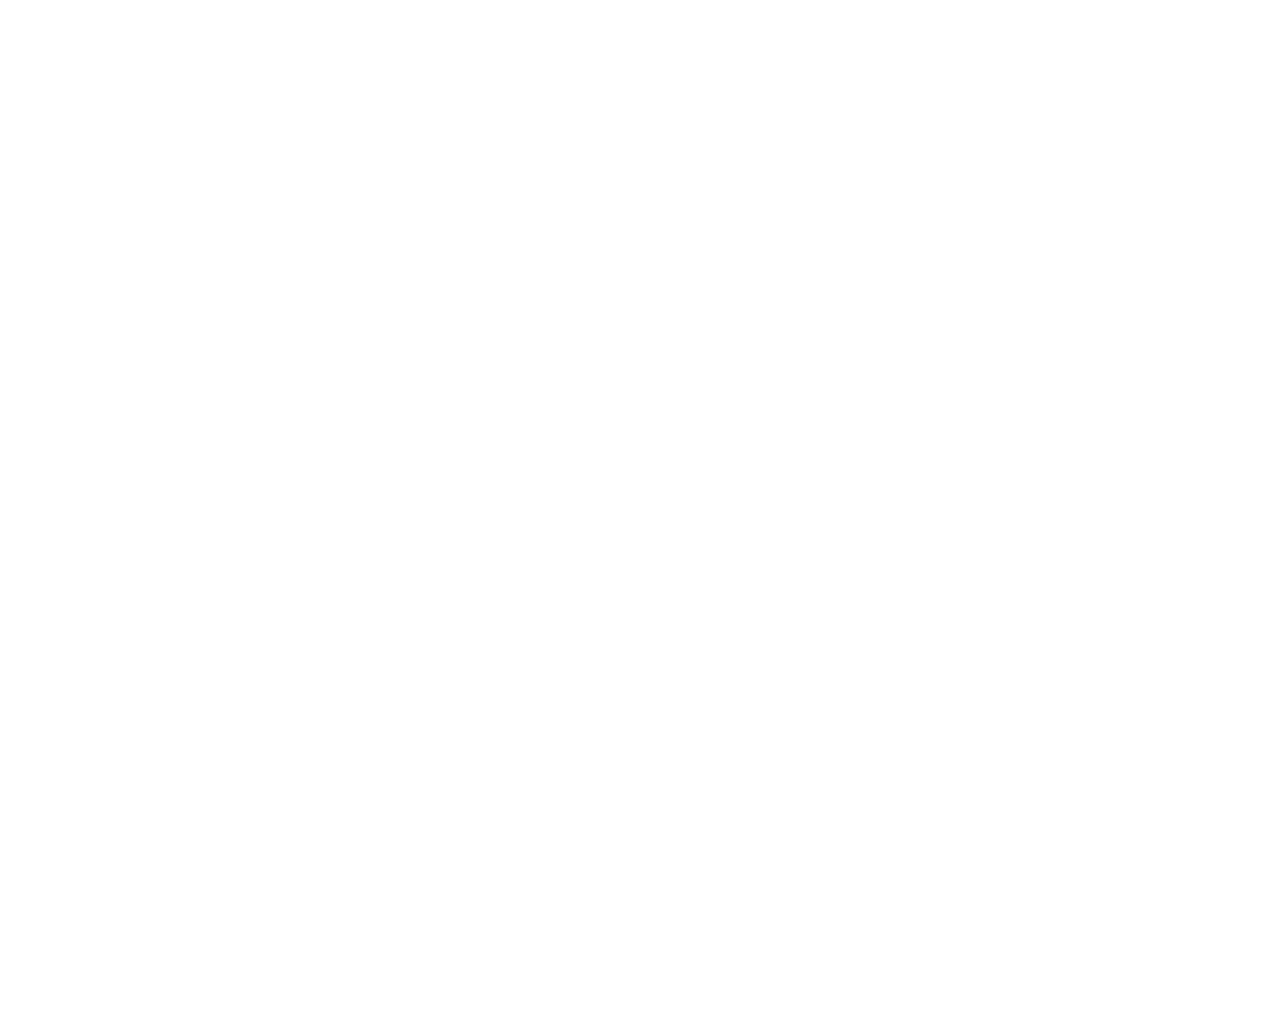
==== commit 0f05ea45: "adding images and text content" ====
--- a/index.html
+++ b/index.html
@@ -182,8 +182,8 @@
                     <img class="w-100" src="img/carousel-1.jpg" alt="Image">
                     <div class="carousel-caption">
                         <div class="p-3" style="max-width: 900px;">
-                            <h4 class="text-white text-uppercase mb-4 animated zoomIn">We Are Leader In</h4>
-                            <h1 class="display-1 text-white mb-0 animated zoomIn">Creative & Innovative Digital Solution</h1>
+                            <h4 class="text-white text-uppercase mb-4 animated zoomIn">Innovate, Design, Develop</h4>
+                            <h1 class="display-1 text-white mb-0 animated zoomIn">Elevating Your Digital Presence</h1>
                         </div>
                     </div>
                 </div>
@@ -191,8 +191,8 @@
                     <img class="w-100" src="img/carousel-2.jpg" alt="Image">
                     <div class="carousel-caption">
                         <div class="p-3" style="max-width: 900px;">
-                            <h4 class="text-white text-uppercase mb-4 animated zoomIn">We Are Leader In</h4>
-                            <h1 class="display-1 text-white mb-0 animated zoomIn">Creative & Innovative Digital Solution</h1>
+                            <h4 class="text-white text-uppercase mb-4 animated zoomIn">Code, Create, Captivate</h4>
+                            <h1 class="display-1 text-white mb-0 animated zoomIn">Your Gateway to Digital Excellence</h1>
                         </div>
                     </div>
                 </div>
@@ -200,8 +200,8 @@
                     <img class="w-100" src="img/carousel-3.jpg" alt="Image">
                     <div class="carousel-caption">
                         <div class="p-3" style="max-width: 900px;">
-                            <h4 class="text-white text-uppercase mb-4 animated zoomIn">We Are Leader In</h4>
-                            <h1 class="display-1 text-white mb-0 animated zoomIn">Creative & Innovative Digital Solution</h1>
+                            <h4 class="text-white text-uppercase mb-4 animated zoomIn">Unleashing Innovation</h4>
+                            <h1 class="display-1 text-white mb-0 animated zoomIn">Transforming Ideas into Digital Realities</h1>
                         </div>
                     </div>
                 </div>
@@ -209,8 +209,8 @@
                     <img class="w-100" src="img/carousel-4.jpg" alt="Image">
                     <div class="carousel-caption">
                         <div class="p-3" style="max-width: 900px;">
-                            <h4 class="text-white text-uppercase mb-4 animated zoomIn">We Are Leader In</h4>
-                            <h1 class="display-1 text-white mb-0 animated zoomIn">Creative & Innovative Digital Solution</h1>
+                            <h4 class="text-white text-uppercase mb-4 animated zoomIn">Infinite Possibilities, One Agency</h4>
+                            <h1 class="display-1 text-white mb-0 animated zoomIn">Leading the Digital Revolution.</h1>
                         </div>
                     </div>
                 </div>
@@ -218,8 +218,8 @@
                     <img class="w-100" src="img/carousel-5.jpg" alt="Image">
                     <div class="carousel-caption">
                         <div class="p-3" style="max-width: 900px;">
-                            <h4 class="text-white text-uppercase mb-4 animated zoomIn">We Are Leader In</h4>
-                            <h1 class="display-1 text-white mb-0 animated zoomIn">Creative & Innovative Digital Solution</h1>
+                            <h4 class="text-white text-uppercase mb-4 animated zoomIn">Where Imagination Meets Innovation</h4>
+                            <h1 class="display-1 text-white mb-0 animated zoomIn">Your Digital Journey Begins Here</h1>
                         </div>
                     </div>
                 </div>
@@ -227,8 +227,8 @@
                     <img class="w-100" src="img/carousel-6.jpg" alt="Image">
                     <div class="carousel-caption">
                         <div class="p-3" style="max-width: 900px;">
-                            <h4 class="text-white text-uppercase mb-4 animated zoomIn">We Are Leader In</h4>
-                            <h1 class="display-1 text-white mb-0 animated zoomIn">Creative & Innovative Digital Solution</h1>
+                            <h4 class="text-white text-uppercase mb-4 animated zoomIn">Beyond Code, Beyond Design</h4>
+                            <h1 class="display-1 text-white mb-0 animated zoomIn">Redefining Digital Experiences</h1>
                         </div>
                     </div>
                 </div>
@@ -236,8 +236,8 @@
                     <img class="w-100" src="img/carousel-7.jpg" alt="Image">
                     <div class="carousel-caption">
                         <div class="p-3" style="max-width: 900px;">
-                            <h4 class="text-white text-uppercase mb-4 animated zoomIn">We Are Leader In</h4>
-                            <h1 class="display-1 text-white mb-0 animated zoomIn">Creative & Innovative Digital Solution</h1>
+                            <h4 class="text-white text-uppercase mb-4 animated zoomIn">Digital Mastery, Crafted for Success</h4>
+                            <h1 class="display-1 text-white mb-0 animated zoomIn">Elevate Your Online Presence Today</h1>
                         </div>
                     </div>
                 </div>
@@ -245,8 +245,8 @@
                     <img class="w-100" src="img/carousel-8.jpg" alt="Image">
                     <div class="carousel-caption">
                         <div class="p-3" style="max-width: 900px;">
-                            <h4 class="text-white text-uppercase mb-4 animated zoomIn">We Are Leader In</h4>
-                            <h1 class="display-1 text-white mb-0 animated zoomIn">Creative & Innovative Digital Solution</h1>
+                            <h4 class="text-white text-uppercase mb-4 animated zoomIn">Innovation Beyond Boundaries</h4>
+                            <h1 class="display-1 text-white mb-0 animated zoomIn">Inspiring Digital Solutions Tailored Just for You</h1>
                         </div>
                     </div>
                 </div>
@@ -736,7 +736,8 @@
                         &copy; <a href="#">Softcodes Limited</a>, All Right Reserved.
                     </div>
                     <div class="col-md-6 text-center text-md-end">
-                        Designed By <a href="https://amankanz.github.io/kaneza-portfolio/#page-top">F.Kaneza</a>
+                        <!-- /*** This template is free as long as you keep the footer author’s credit link/attribution link/backlink. If you'd like to use the template without the footer author’s credit link/attribution link/backlink, you can purchase the Credit Removal License from "https://htmlcodex.com/credit-removal". Thank you for your support. ***/ -->
+                        <!-- Designed By <a href="https://htmlcodex.com">HTML Codex</a> -->
                     </div>
                 </div>
             </div>
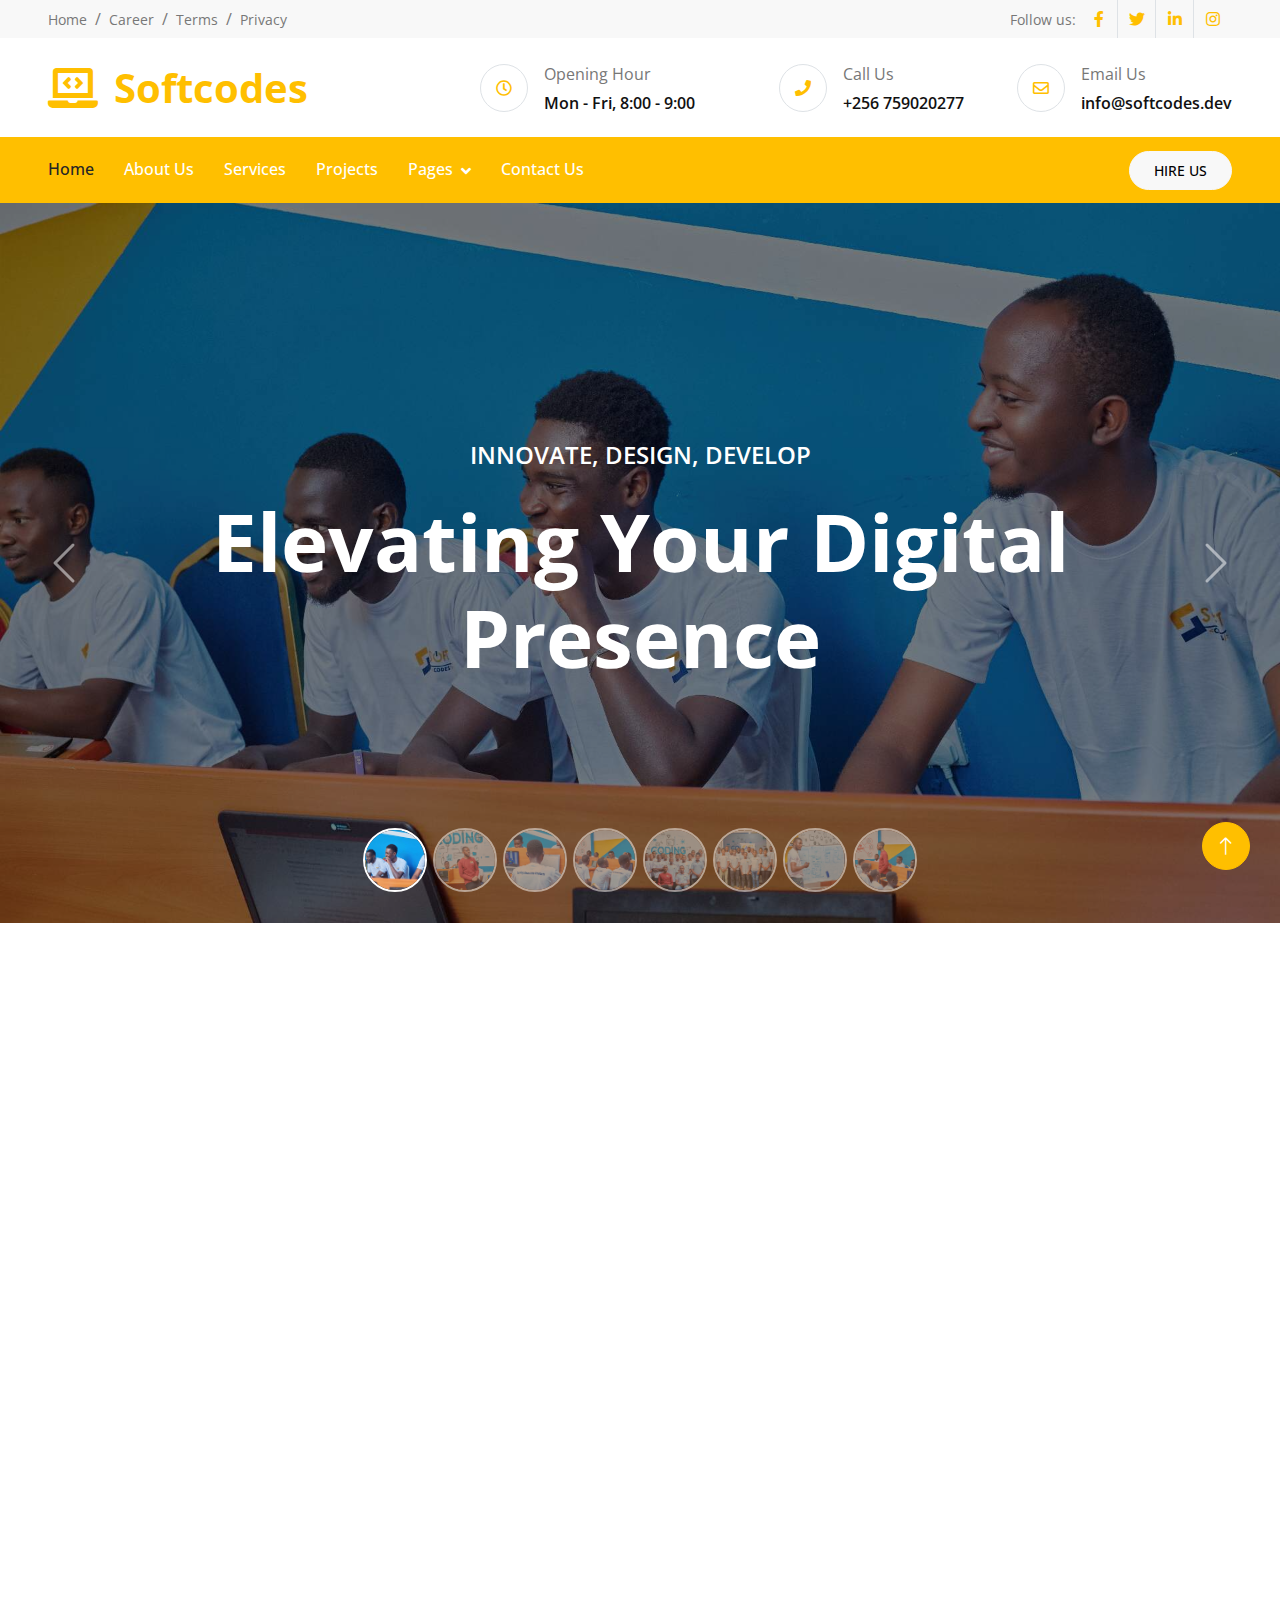
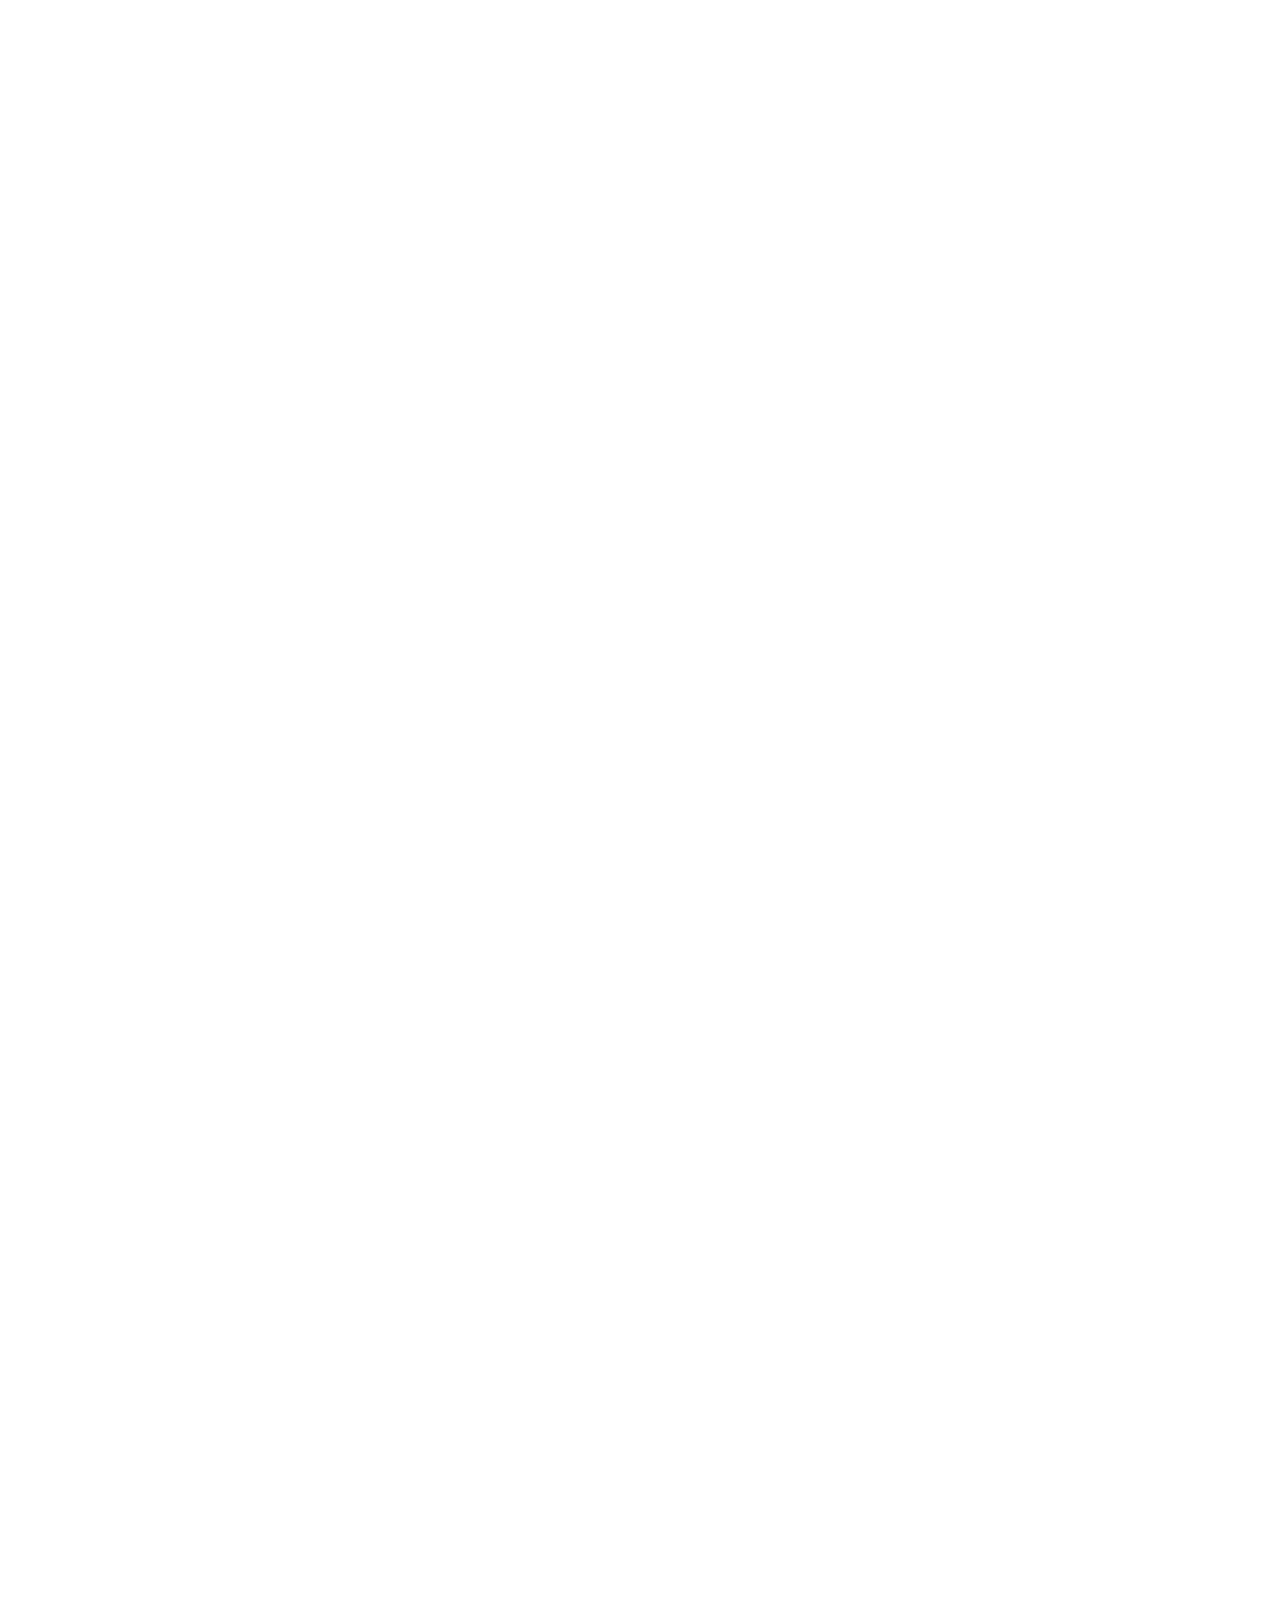
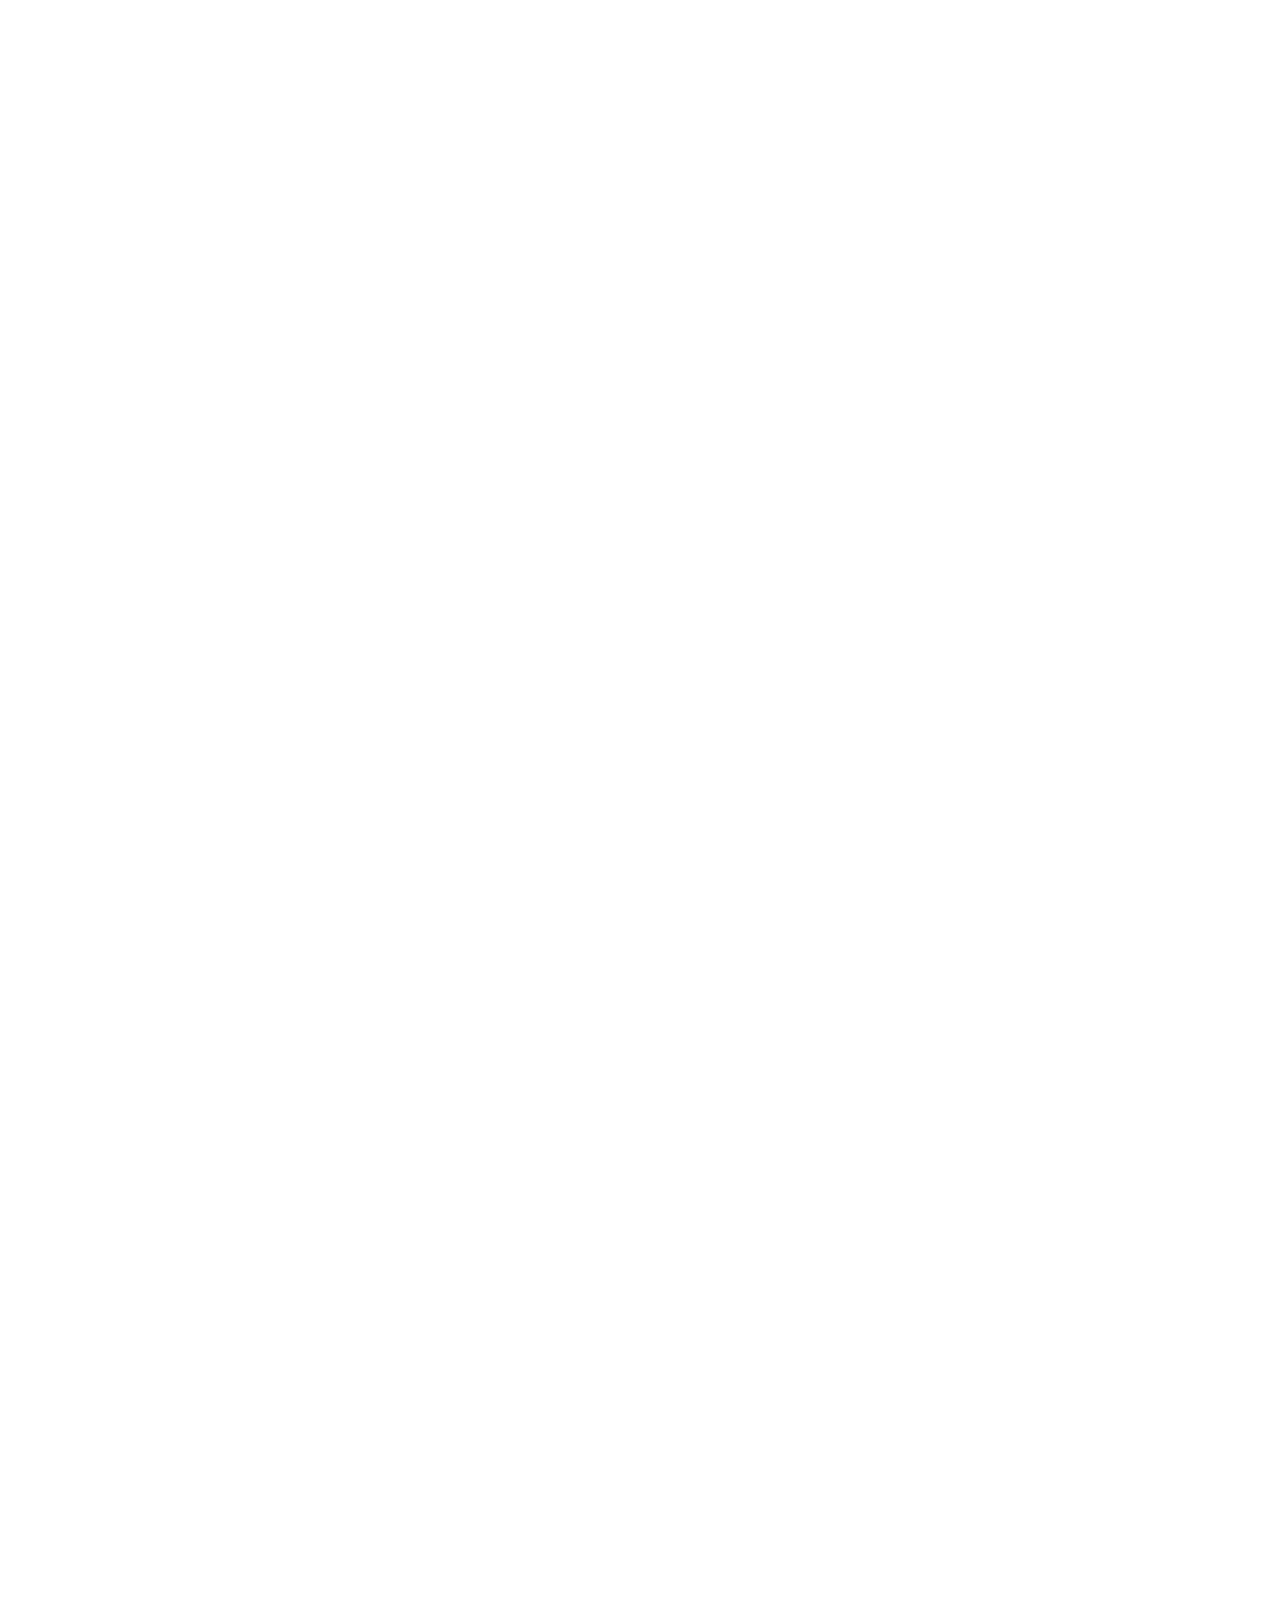
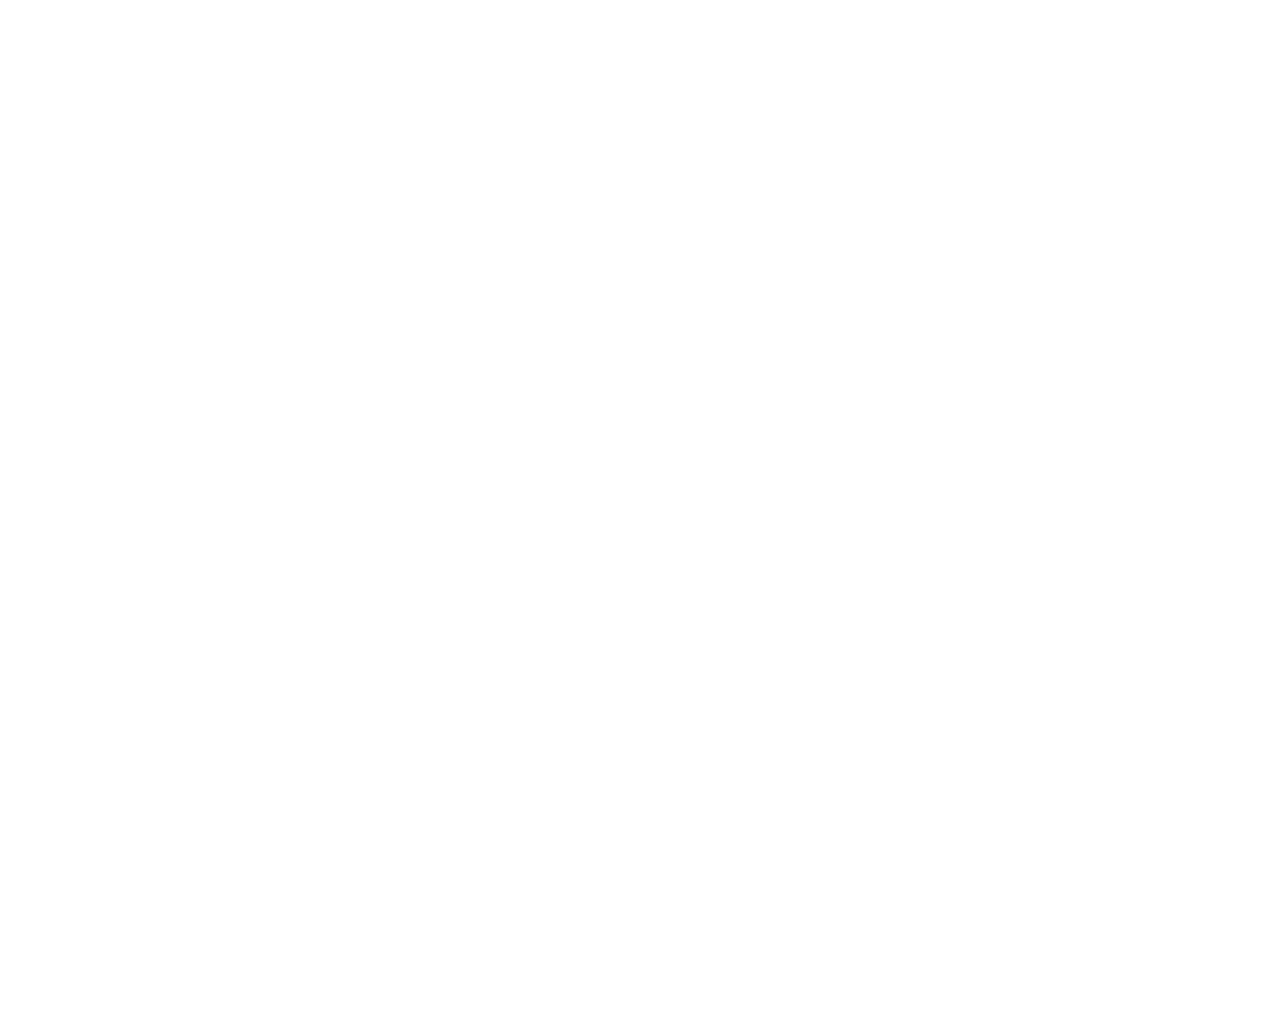
==== commit 85063462: "Update all the pages" ====
--- a/index.html
+++ b/index.html
@@ -227,8 +227,8 @@
                     <img class="w-100" src="img/carousel-6.jpg" alt="Image">
                     <div class="carousel-caption">
                         <div class="p-3" style="max-width: 900px;">
-                            <h4 class="text-white text-uppercase mb-4 animated zoomIn">Beyond Code, Beyond Design</h4>
-                            <h1 class="display-1 text-white mb-0 animated zoomIn">Redefining Digital Experiences</h1>
+                            <h4 class="text-white text-uppercase mb-4 animated zoomIn">Digital Mastery, Crafted for Success</h4>
+                            <h1 class="display-1 text-white mb-0 animated zoomIn">Elevate Your Online Presence Today</h1>
                         </div>
                     </div>
                 </div>
@@ -236,8 +236,8 @@
                     <img class="w-100" src="img/carousel-7.jpg" alt="Image">
                     <div class="carousel-caption">
                         <div class="p-3" style="max-width: 900px;">
-                            <h4 class="text-white text-uppercase mb-4 animated zoomIn">Digital Mastery, Crafted for Success</h4>
-                            <h1 class="display-1 text-white mb-0 animated zoomIn">Elevate Your Online Presence Today</h1>
+                            <h4 class="text-white text-uppercase mb-4 animated zoomIn">Beyond Code, Beyond Design</h4>
+                            <h1 class="display-1 text-white mb-0 animated zoomIn">Redefining Digital Experiences</h1>
                         </div>
                     </div>
                 </div>
@@ -735,10 +735,7 @@
                     <div class="col-md-6 text-center text-md-start mb-3 mb-md-0">
                         &copy; <a href="#">Softcodes Limited</a>, All Right Reserved.
                     </div>
-                    <div class="col-md-6 text-center text-md-end">
-                        <!-- /*** This template is free as long as you keep the footer author’s credit link/attribution link/backlink. If you'd like to use the template without the footer author’s credit link/attribution link/backlink, you can purchase the Credit Removal License from "https://htmlcodex.com/credit-removal". Thank you for your support. ***/ -->
-                        <!-- Designed By <a href="https://htmlcodex.com">HTML Codex</a> -->
-                    </div>
+                    
                 </div>
             </div>
         </div>
